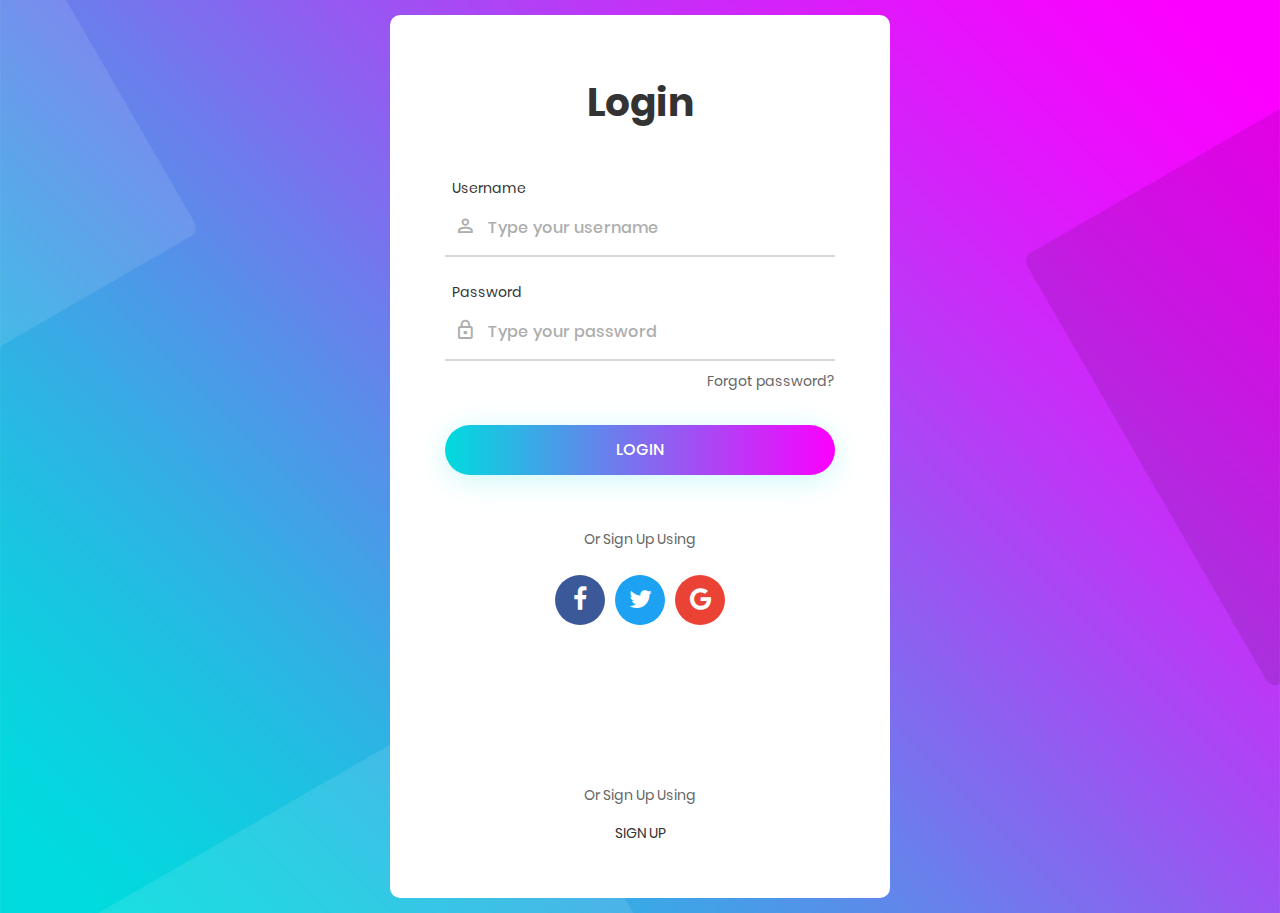
==== index.html @ ef5da81d "Added login Page" ====
<!DOCTYPE html>
<html lang="en">
<head>
	<title>Login V4</title>
	<meta charset="UTF-8">
	<meta name="viewport" content="width=device-width, initial-scale=1">
<!--===============================================================================================-->	
	<link rel="icon" type="image/png" href="images/icons/favicon.ico"/>
<!--===============================================================================================-->
	<link rel="stylesheet" type="text/css" href="vendor/bootstrap/css/bootstrap.min.css">
<!--===============================================================================================-->
	<link rel="stylesheet" type="text/css" href="fonts/font-awesome-4.7.0/css/font-awesome.min.css">
<!--===============================================================================================-->
	<link rel="stylesheet" type="text/css" href="fonts/iconic/css/material-design-iconic-font.min.css">
<!--===============================================================================================-->
	<link rel="stylesheet" type="text/css" href="vendor/animate/animate.css">
<!--===============================================================================================-->	
	<link rel="stylesheet" type="text/css" href="vendor/css-hamburgers/hamburgers.min.css">
<!--===============================================================================================-->
	<link rel="stylesheet" type="text/css" href="vendor/animsition/css/animsition.min.css">
<!--===============================================================================================-->
	<link rel="stylesheet" type="text/css" href="vendor/select2/select2.min.css">
<!--===============================================================================================-->	
	<link rel="stylesheet" type="text/css" href="vendor/daterangepicker/daterangepicker.css">
<!--===============================================================================================-->
	<link rel="stylesheet" type="text/css" href="css/util.css">
	<link rel="stylesheet" type="text/css" href="css/main.css">
<!--===============================================================================================-->
</head>
<body>
	
	<div class="limiter">
		<div class="container-login100" style="background-image: url('images/bg-01.jpg');">
			<div class="wrap-login100 p-l-55 p-r-55 p-t-65 p-b-54">
				<form class="login100-form validate-form">
					<span class="login100-form-title p-b-49">
						Login
					</span>

					<div class="wrap-input100 validate-input m-b-23" data-validate = "Username is reauired">
						<span class="label-input100">Username</span>
						<input class="input100" type="text" name="username" placeholder="Type your username">
						<span class="focus-input100" data-symbol="&#xf206;"></span>
					</div>

					<div class="wrap-input100 validate-input" data-validate="Password is required">
						<span class="label-input100">Password</span>
						<input class="input100" type="password" name="pass" placeholder="Type your password">
						<span class="focus-input100" data-symbol="&#xf190;"></span>
					</div>
					
					<div class="text-right p-t-8 p-b-31">
						<a href="#">
							Forgot password?
						</a>
					</div>
					
					<div class="container-login100-form-btn">
						<div class="wrap-login100-form-btn">
							<div class="login100-form-bgbtn"></div>
							<button class="login100-form-btn">
								Login
							</button>
						</div>
					</div>

					<div class="txt1 text-center p-t-54 p-b-20">
						<span>
							Or Sign Up Using
						</span>
					</div>

					<div class="flex-c-m">
						<a href="#" class="login100-social-item bg1">
							<i class="fa fa-facebook"></i>
						</a>

						<a href="#" class="login100-social-item bg2">
							<i class="fa fa-twitter"></i>
						</a>

						<a href="#" class="login100-social-item bg3">
							<i class="fa fa-google"></i>
						</a>
					</div>

					<div class="flex-col-c p-t-155">
						<span class="txt1 p-b-17">
							Or Sign Up Using
						</span>

						<a href="#" class="txt2">
							Sign Up
						</a>
					</div>
				</form>
			</div>
		</div>
	</div>
	

	<div id="dropDownSelect1"></div>
	
<!--===============================================================================================-->
	<script src="vendor/jquery/jquery-3.2.1.min.js"></script>
<!--===============================================================================================-->
	<script src="vendor/animsition/js/animsition.min.js"></script>
<!--===============================================================================================-->
	<script src="vendor/bootstrap/js/popper.js"></script>
	<script src="vendor/bootstrap/js/bootstrap.min.js"></script>
<!--===============================================================================================-->
	<script src="vendor/select2/select2.min.js"></script>
<!--===============================================================================================-->
	<script src="vendor/daterangepicker/moment.min.js"></script>
	<script src="vendor/daterangepicker/daterangepicker.js"></script>
<!--===============================================================================================-->
	<script src="vendor/countdowntime/countdowntime.js"></script>
<!--===============================================================================================-->
	<script src="js/main.js"></script>

</body>
</html>
---- fonts/iconic/css/material-design-iconic-font.min.css ----
@font-face{font-family:Material-Design-Iconic-Font;src:url(../fonts/Material-Design-Iconic-Font.woff2?v=2.2.0) format('woff2'),url(../fonts/Material-Design-Iconic-Font.woff?v=2.2.0) format('woff'),url(../fonts/Material-Design-Iconic-Font.ttf?v=2.2.0) format('truetype')}.zmdi{display:inline-block;font:normal normal normal 14px/1 'Material-Design-Iconic-Font';font-size:inherit;text-rendering:auto;-webkit-font-smoothing:antialiased;-moz-osx-font-smoothing:grayscale}.zmdi-hc-lg{font-size:1.33333333em;line-height:.75em;vertical-align:-15%}.zmdi-hc-2x{font-size:2em}.zmdi-hc-3x{font-size:3em}.zmdi-hc-4x{font-size:4em}.zmdi-hc-5x{font-size:5em}.zmdi-hc-fw{width:1.28571429em;text-align:center}.zmdi-hc-ul{padding-left:0;margin-left:2.14285714em;list-style-type:none}.zmdi-hc-ul>li{position:relative}.zmdi-hc-li{position:absolute;left:-2.14285714em;width:2.14285714em;top:.14285714em;text-align:center}.zmdi-hc-li.zmdi-hc-lg{left:-1.85714286em}.zmdi-hc-border{padding:.1em .25em;border:solid .1em #9e9e9e;border-radius:2px}.zmdi-hc-border-circle{padding:.1em .25em;border:solid .1em #9e9e9e;border-radius:50%}.zmdi.pull-left{float:left;margin-right:.15em}.zmdi.pull-right{float:right;margin-left:.15em}.zmdi-hc-spin{-webkit-animation:zmdi-spin 1.5s infinite linear;animation:zmdi-spin 1.5s infinite linear}.zmdi-hc-spin-reverse{-webkit-animation:zmdi-spin-reverse 1.5s infinite linear;animation:zmdi-spin-reverse 1.5s infinite linear}@-webkit-keyframes zmdi-spin{0%{-webkit-transform:rotate(0deg);transform:rotate(0deg)}100%{-webkit-transform:rotate(359deg);transform:rotate(359deg)}}@keyframes zmdi-spin{0%{-webkit-transform:rotate(0deg);transform:rotate(0deg)}100%{-webkit-transform:rotate(359deg);transform:rotate(359deg)}}@-webkit-keyframes zmdi-spin-reverse{0%{-webkit-transform:rotate(0deg);transform:rotate(0deg)}100%{-webkit-transform:rotate(-359deg);transform:rotate(-359deg)}}@keyframes zmdi-spin-reverse{0%{-webkit-transform:rotate(0deg);transform:rotate(0deg)}100%{-webkit-transform:rotate(-359deg);transform:rotate(-359deg)}}.zmdi-hc-rotate-90{-webkit-transform:rotate(90deg);-ms-transform:rotate(90deg);transform:rotate(90deg)}.zmdi-hc-rotate-180{-webkit-transform:rotate(180deg);-ms-transform:rotate(180deg);transform:rotate(180deg)}.zmdi-hc-rotate-270{-webkit-transform:rotate(270deg);-ms-transform:rotate(270deg);transform:rotate(270deg)}.zmdi-hc-flip-horizontal{-webkit-transform:scale(-1,1);-ms-transform:scale(-1,1);transform:scale(-1,1)}.zmdi-hc-flip-vertical{-webkit-transform:scale(1,-1);-ms-transform:scale(1,-1);transform:scale(1,-1)}.zmdi-hc-stack{position:relative;display:inline-block;width:2em;height:2em;line-height:2em;vertical-align:middle}.zmdi-hc-stack-1x,.zmdi-hc-stack-2x{position:absolute;left:0;width:100%;text-align:center}.zmdi-hc-stack-1x{line-height:inherit}.zmdi-hc-stack-2x{font-size:2em}.zmdi-hc-inverse{color:#fff}.zmdi-3d-rotation:before{content:'\f101'}.zmdi-airplane-off:before{content:'\f102'}.zmdi-airplane:before{content:'\f103'}.zmdi-album:before{content:'\f104'}.zmdi-archive:before{content:'\f105'}.zmdi-assignment-account:before{content:'\f106'}.zmdi-assignment-alert:before{content:'\f107'}.zmdi-assignment-check:before{content:'\f108'}.zmdi-assignment-o:before{content:'\f109'}.zmdi-assignment-return:before{content:'\f10a'}.zmdi-assignment-returned:before{content:'\f10b'}.zmdi-assignment:before{content:'\f10c'}.zmdi-attachment-alt:before{content:'\f10d'}.zmdi-attachment:before{content:'\f10e'}.zmdi-audio:before{content:'\f10f'}.zmdi-badge-check:before{content:'\f110'}.zmdi-balance-wallet:before{content:'\f111'}.zmdi-balance:before{content:'\f112'}.zmdi-battery-alert:before{content:'\f113'}.zmdi-battery-flash:before{content:'\f114'}.zmdi-battery-unknown:before{content:'\f115'}.zmdi-battery:before{content:'\f116'}.zmdi-bike:before{content:'\f117'}.zmdi-block-alt:before{content:'\f118'}.zmdi-block:before{content:'\f119'}.zmdi-boat:before{content:'\f11a'}.zmdi-book-image:before{content:'\f11b'}.zmdi-book:before{content:'\f11c'}.zmdi-bookmark-outline:before{content:'\f11d'}.zmdi-bookmark:before{content:'\f11e'}.zmdi-brush:before{content:'\f11f'}.zmdi-bug:before{content:'\f120'}.zmdi-bus:before{content:'\f121'}.zmdi-cake:before{content:'\f122'}.zmdi-car-taxi:before{content:'\f123'}.zmdi-car-wash:before{content:'\f124'}.zmdi-car:before{content:'\f125'}.zmdi-card-giftcard:before{content:'\f126'}.zmdi-card-membership:before{content:'\f127'}.zmdi-card-travel:before{content:'\f128'}.zmdi-card:before{content:'\f129'}.zmdi-case-check:before{content:'\f12a'}.zmdi-case-download:before{content:'\f12b'}.zmdi-case-play:before{content:'\f12c'}.zmdi-case:before{content:'\f12d'}.zmdi-cast-connected:before{content:'\f12e'}.zmdi-cast:before{content:'\f12f'}.zmdi-chart-donut:before{content:'\f130'}.zmdi-chart:before{content:'\f131'}.zmdi-city-alt:before{content:'\f132'}.zmdi-city:before{content:'\f133'}.zmdi-close-circle-o:before{content:'\f134'}.zmdi-close-circle:before{content:'\f135'}.zmdi-close:before{content:'\f136'}.zmdi-cocktail:before{content:'\f137'}.zmdi-code-setting:before{content:'\f138'}.zmdi-code-smartphone:before{content:'\f139'}.zmdi-code:before{content:'\f13a'}.zmdi-coffee:before{content:'\f13b'}.zmdi-collection-bookmark:before{content:'\f13c'}.zmdi-collection-case-play:before{content:'\f13d'}.zmdi-collection-folder-image:before{content:'\f13e'}.zmdi-collection-image-o:before{content:'\f13f'}.zmdi-collection-image:before{content:'\f140'}.zmdi-collection-item-1:before{content:'\f141'}.zmdi-collection-item-2:before{content:'\f142'}.zmdi-collection-item-3:before{content:'\f143'}.zmdi-collection-item-4:before{content:'\f144'}.zmdi-collection-item-5:before{content:'\f145'}.zmdi-collection-item-6:before{content:'\f146'}.zmdi-collection-item-7:before{content:'\f147'}.zmdi-collection-item-8:before{content:'\f148'}.zmdi-collection-item-9-plus:before{content:'\f149'}.zmdi-collection-item-9:before{content:'\f14a'}.zmdi-collection-item:before{content:'\f14b'}.zmdi-collection-music:before{content:'\f14c'}.zmdi-collection-pdf:before{content:'\f14d'}.zmdi-collection-plus:before{content:'\f14e'}.zmdi-collection-speaker:before{content:'\f14f'}.zmdi-collection-text:before{content:'\f150'}.zmdi-collection-video:before{content:'\f151'}.zmdi-compass:before{content:'\f152'}.zmdi-cutlery:before{content:'\f153'}.zmdi-delete:before{content:'\f154'}.zmdi-dialpad:before{content:'\f155'}.zmdi-dns:before{content:'\f156'}.zmdi-drink:before{content:'\f157'}.zmdi-edit:before{content:'\f158'}.zmdi-email-open:before{content:'\f159'}.zmdi-email:before{content:'\f15a'}.zmdi-eye-off:before{content:'\f15b'}.zmdi-eye:before{content:'\f15c'}.zmdi-eyedropper:before{content:'\f15d'}.zmdi-favorite-outline:before{content:'\f15e'}.zmdi-favorite:before{content:'\f15f'}.zmdi-filter-list:before{content:'\f160'}.zmdi-fire:before{content:'\f161'}.zmdi-flag:before{content:'\f162'}.zmdi-flare:before{content:'\f163'}.zmdi-flash-auto:before{content:'\f164'}.zmdi-flash-off:before{content:'\f165'}.zmdi-flash:before{content:'\f166'}.zmdi-flip:before{content:'\f167'}.zmdi-flower-alt:before{content:'\f168'}.zmdi-flower:before{content:'\f169'}.zmdi-font:before{content:'\f16a'}.zmdi-fullscreen-alt:before{content:'\f16b'}.zmdi-fullscreen-exit:before{content:'\f16c'}.zmdi-fullscreen:before{content:'\f16d'}.zmdi-functions:before{content:'\f16e'}.zmdi-gas-station:before{content:'\f16f'}.zmdi-gesture:before{content:'\f170'}.zmdi-globe-alt:before{content:'\f171'}.zmdi-globe-lock:before{content:'\f172'}.zmdi-globe:before{content:'\f173'}.zmdi-graduation-cap:before{content:'\f174'}.zmdi-home:before{content:'\f175'}.zmdi-hospital-alt:before{content:'\f176'}.zmdi-hospital:before{content:'\f177'}.zmdi-hotel:before{content:'\f178'}.zmdi-hourglass-alt:before{content:'\f179'}.zmdi-hourglass-outline:before{content:'\f17a'}.zmdi-hourglass:before{content:'\f17b'}.zmdi-http:before{content:'\f17c'}.zmdi-image-alt:before{content:'\f17d'}.zmdi-image-o:before{content:'\f17e'}.zmdi-image:before{content:'\f17f'}.zmdi-inbox:before{content:'\f180'}.zmdi-invert-colors-off:before{content:'\f181'}.zmdi-invert-colors:before{content:'\f182'}.zmdi-key:before{content:'\f183'}.zmdi-label-alt-outline:before{content:'\f184'}.zmdi-label-alt:before{content:'\f185'}.zmdi-label-heart:before{content:'\f186'}.zmdi-label:before{content:'\f187'}.zmdi-labels:before{content:'\f188'}.zmdi-lamp:before{content:'\f189'}.zmdi-landscape:before{content:'\f18a'}.zmdi-layers-off:before{content:'\f18b'}.zmdi-layers:before{content:'\f18c'}.zmdi-library:before{content:'\f18d'}.zmdi-link:before{content:'\f18e'}.zmdi-lock-open:before{content:'\f18f'}.zmdi-lock-outline:before{content:'\f190'}.zmdi-lock:before{content:'\f191'}.zmdi-mail-reply-all:before{content:'\f192'}.zmdi-mail-reply:before{content:'\f193'}.zmdi-mail-send:before{content:'\f194'}.zmdi-mall:before{content:'\f195'}.zmdi-map:before{content:'\f196'}.zmdi-menu:before{content:'\f197'}.zmdi-money-box:before{content:'\f198'}.zmdi-money-off:before{content:'\f199'}.zmdi-money:before{content:'\f19a'}.zmdi-more-vert:before{content:'\f19b'}.zmdi-more:before{content:'\f19c'}.zmdi-movie-alt:before{content:'\f19d'}.zmdi-movie:before{content:'\f19e'}.zmdi-nature-people:before{content:'\f19f'}.zmdi-nature:before{content:'\f1a0'}.zmdi-navigation:before{content:'\f1a1'}.zmdi-open-in-browser:before{content:'\f1a2'}.zmdi-open-in-new:before{content:'\f1a3'}.zmdi-palette:before{content:'\f1a4'}.zmdi-parking:before{content:'\f1a5'}.zmdi-pin-account:before{content:'\f1a6'}.zmdi-pin-assistant:before{content:'\f1a7'}.zmdi-pin-drop:before{content:'\f1a8'}.zmdi-pin-help:before{content:'\f1a9'}.zmdi-pin-off:before{content:'\f1aa'}.zmdi-pin:before{content:'\f1ab'}.zmdi-pizza:before{content:'\f1ac'}.zmdi-plaster:before{content:'\f1ad'}.zmdi-power-setting:before{content:'\f1ae'}.zmdi-power:before{content:'\f1af'}.zmdi-print:before{content:'\f1b0'}.zmdi-puzzle-piece:before{content:'\f1b1'}.zmdi-quote:before{content:'\f1b2'}.zmdi-railway:before{content:'\f1b3'}.zmdi-receipt:before{content:'\f1b4'}.zmdi-refresh-alt:before{content:'\f1b5'}.zmdi-refresh-sync-alert:before{content:'\f1b6'}.zmdi-refresh-sync-off:before{content:'\f1b7'}.zmdi-refresh-sync:before{content:'\f1b8'}.zmdi-refresh:before{content:'\f1b9'}.zmdi-roller:before{content:'\f1ba'}.zmdi-ruler:before{content:'\f1bb'}.zmdi-scissors:before{content:'\f1bc'}.zmdi-screen-rotation-lock:before{content:'\f1bd'}.zmdi-screen-rotation:before{content:'\f1be'}.zmdi-search-for:before{content:'\f1bf'}.zmdi-search-in-file:before{content:'\f1c0'}.zmdi-search-in-page:before{content:'\f1c1'}.zmdi-search-replace:before{content:'\f1c2'}.zmdi-search:before{content:'\f1c3'}.zmdi-seat:before{content:'\f1c4'}.zmdi-settings-square:before{content:'\f1c5'}.zmdi-settings:before{content:'\f1c6'}.zmdi-shield-check:before{content:'\f1c7'}.zmdi-shield-security:before{content:'\f1c8'}.zmdi-shopping-basket:before{content:'\f1c9'}.zmdi-shopping-cart-plus:before{content:'\f1ca'}.zmdi-shopping-cart:before{content:'\f1cb'}.zmdi-sign-in:before{content:'\f1cc'}.zmdi-sort-amount-asc:before{content:'\f1cd'}.zmdi-sort-amount-desc:before{content:'\f1ce'}.zmdi-sort-asc:before{content:'\f1cf'}.zmdi-sort-desc:before{content:'\f1d0'}.zmdi-spellcheck:before{content:'\f1d1'}.zmdi-storage:before{content:'\f1d2'}.zmdi-store-24:before{content:'\f1d3'}.zmdi-store:before{content:'\f1d4'}.zmdi-subway:before{content:'\f1d5'}.zmdi-sun:before{content:'\f1d6'}.zmdi-tab-unselected:before{content:'\f1d7'}.zmdi-tab:before{content:'\f1d8'}.zmdi-tag-close:before{content:'\f1d9'}.zmdi-tag-more:before{content:'\f1da'}.zmdi-tag:before{content:'\f1db'}.zmdi-thumb-down:before{content:'\f1dc'}.zmdi-thumb-up-down:before{content:'\f1dd'}.zmdi-thumb-up:before{content:'\f1de'}.zmdi-ticket-star:before{content:'\f1df'}.zmdi-toll:before{content:'\f1e0'}.zmdi-toys:before{content:'\f1e1'}.zmdi-traffic:before{content:'\f1e2'}.zmdi-translate:before{content:'\f1e3'}.zmdi-triangle-down:before{content:'\f1e4'}.zmdi-triangle-up:before{content:'\f1e5'}.zmdi-truck:before{content:'\f1e6'}.zmdi-turning-sign:before{content:'\f1e7'}.zmdi-wallpaper:before{content:'\f1e8'}.zmdi-washing-machine:before{content:'\f1e9'}.zmdi-window-maximize:before{content:'\f1ea'}.zmdi-window-minimize:before{content:'\f1eb'}.zmdi-window-restore:before{content:'\f1ec'}.zmdi-wrench:before{content:'\f1ed'}.zmdi-zoom-in:before{content:'\f1ee'}.zmdi-zoom-out:before{content:'\f1ef'}.zmdi-alert-circle-o:before{content:'\f1f0'}.zmdi-alert-circle:before{content:'\f1f1'}.zmdi-alert-octagon:before{content:'\f1f2'}.zmdi-alert-polygon:before{content:'\f1f3'}.zmdi-alert-triangle:before{content:'\f1f4'}.zmdi-help-outline:before{content:'\f1f5'}.zmdi-help:before{content:'\f1f6'}.zmdi-info-outline:before{content:'\f1f7'}.zmdi-info:before{content:'\f1f8'}.zmdi-notifications-active:before{content:'\f1f9'}.zmdi-notifications-add:before{content:'\f1fa'}.zmdi-notifications-none:before{content:'\f1fb'}.zmdi-notifications-off:before{content:'\f1fc'}.zmdi-notifications-paused:before{content:'\f1fd'}.zmdi-notifications:before{content:'\f1fe'}.zmdi-account-add:before{content:'\f1ff'}.zmdi-account-box-mail:before{content:'\f200'}.zmdi-account-box-o:before{content:'\f201'}.zmdi-account-box-phone:before{content:'\f202'}.zmdi-account-box:before{content:'\f203'}.zmdi-account-calendar:before{content:'\f204'}.zmdi-account-circle:before{content:'\f205'}.zmdi-account-o:before{content:'\f206'}.zmdi-account:before{content:'\f207'}.zmdi-accounts-add:before{content:'\f208'}.zmdi-accounts-alt:before{content:'\f209'}.zmdi-accounts-list-alt:before{content:'\f20a'}.zmdi-accounts-list:before{content:'\f20b'}.zmdi-accounts-outline:before{content:'\f20c'}.zmdi-accounts:before{content:'\f20d'}.zmdi-face:before{content:'\f20e'}.zmdi-female:before{content:'\f20f'}.zmdi-male-alt:before{content:'\f210'}.zmdi-male-female:before{content:'\f211'}.zmdi-male:before{content:'\f212'}.zmdi-mood-bad:before{content:'\f213'}.zmdi-mood:before{content:'\f214'}.zmdi-run:before{content:'\f215'}.zmdi-walk:before{content:'\f216'}.zmdi-cloud-box:before{content:'\f217'}.zmdi-cloud-circle:before{content:'\f218'}.zmdi-cloud-done:before{content:'\f219'}.zmdi-cloud-download:before{content:'\f21a'}.zmdi-cloud-off:before{content:'\f21b'}.zmdi-cloud-outline-alt:before{content:'\f21c'}.zmdi-cloud-outline:before{content:'\f21d'}.zmdi-cloud-upload:before{content:'\f21e'}.zmdi-cloud:before{content:'\f21f'}.zmdi-download:before{content:'\f220'}.zmdi-file-plus:before{content:'\f221'}.zmdi-file-text:before{content:'\f222'}.zmdi-file:before{content:'\f223'}.zmdi-folder-outline:before{content:'\f224'}.zmdi-folder-person:before{content:'\f225'}.zmdi-folder-star-alt:before{content:'\f226'}.zmdi-folder-star:before{content:'\f227'}.zmdi-folder:before{content:'\f228'}.zmdi-gif:before{content:'\f229'}.zmdi-upload:before{content:'\f22a'}.zmdi-border-all:before{content:'\f22b'}.zmdi-border-bottom:before{content:'\f22c'}.zmdi-border-clear:before{content:'\f22d'}.zmdi-border-color:before{content:'\f22e'}.zmdi-border-horizontal:before{content:'\f22f'}.zmdi-border-inner:before{content:'\f230'}.zmdi-border-left:before{content:'\f231'}.zmdi-border-outer:before{content:'\f232'}.zmdi-border-right:before{content:'\f233'}.zmdi-border-style:before{content:'\f234'}.zmdi-border-top:before{content:'\f235'}.zmdi-border-vertical:before{content:'\f236'}.zmdi-copy:before{content:'\f237'}.zmdi-crop:before{content:'\f238'}.zmdi-format-align-center:before{content:'\f239'}.zmdi-format-align-justify:before{content:'\f23a'}.zmdi-format-align-left:before{content:'\f23b'}.zmdi-format-align-right:before{content:'\f23c'}.zmdi-format-bold:before{content:'\f23d'}.zmdi-format-clear-all:before{content:'\f23e'}.zmdi-format-clear:before{content:'\f23f'}.zmdi-format-color-fill:before{content:'\f240'}.zmdi-format-color-reset:before{content:'\f241'}.zmdi-format-color-text:before{content:'\f242'}.zmdi-format-indent-decrease:before{content:'\f243'}.zmdi-format-indent-increase:before{content:'\f244'}.zmdi-format-italic:before{content:'\f245'}.zmdi-format-line-spacing:before{content:'\f246'}.zmdi-format-list-bulleted:before{content:'\f247'}.zmdi-format-list-numbered:before{content:'\f248'}.zmdi-format-ltr:before{content:'\f249'}.zmdi-format-rtl:before{content:'\f24a'}.zmdi-format-size:before{content:'\f24b'}.zmdi-format-strikethrough-s:before{content:'\f24c'}.zmdi-format-strikethrough:before{content:'\f24d'}.zmdi-format-subject:before{content:'\f24e'}.zmdi-format-underlined:before{content:'\f24f'}.zmdi-format-valign-bottom:before{content:'\f250'}.zmdi-format-valign-center:before{content:'\f251'}.zmdi-format-valign-top:before{content:'\f252'}.zmdi-redo:before{content:'\f253'}.zmdi-select-all:before{content:'\f254'}.zmdi-space-bar:before{content:'\f255'}.zmdi-text-format:before{content:'\f256'}.zmdi-transform:before{content:'\f257'}.zmdi-undo:before{content:'\f258'}.zmdi-wrap-text:before{content:'\f259'}.zmdi-comment-alert:before{content:'\f25a'}.zmdi-comment-alt-text:before{content:'\f25b'}.zmdi-comment-alt:before{content:'\f25c'}.zmdi-comment-edit:before{content:'\f25d'}.zmdi-comment-image:before{content:'\f25e'}.zmdi-comment-list:before{content:'\f25f'}.zmdi-comment-more:before{content:'\f260'}.zmdi-comment-outline:before{content:'\f261'}.zmdi-comment-text-alt:before{content:'\f262'}.zmdi-comment-text:before{content:'\f263'}.zmdi-comment-video:before{content:'\f264'}.zmdi-comment:before{content:'\f265'}.zmdi-comments:before{content:'\f266'}.zmdi-check-all:before{content:'\f267'}.zmdi-check-circle-u:before{content:'\f268'}.zmdi-check-circle:before{content:'\f269'}.zmdi-check-square:before{content:'\f26a'}.zmdi-check:before{content:'\f26b'}.zmdi-circle-o:before{content:'\f26c'}.zmdi-circle:before{content:'\f26d'}.zmdi-dot-circle-alt:before{content:'\f26e'}.zmdi-dot-circle:before{content:'\f26f'}.zmdi-minus-circle-outline:before{content:'\f270'}.zmdi-minus-circle:before{content:'\f271'}.zmdi-minus-square:before{content:'\f272'}.zmdi-minus:before{content:'\f273'}.zmdi-plus-circle-o-duplicate:before{content:'\f274'}.zmdi-plus-circle-o:before{content:'\f275'}.zmdi-plus-circle:before{content:'\f276'}.zmdi-plus-square:before{content:'\f277'}.zmdi-plus:before{content:'\f278'}.zmdi-square-o:before{content:'\f279'}.zmdi-star-circle:before{content:'\f27a'}.zmdi-star-half:before{content:'\f27b'}.zmdi-star-outline:before{content:'\f27c'}.zmdi-star:before{content:'\f27d'}.zmdi-bluetooth-connected:before{content:'\f27e'}.zmdi-bluetooth-off:before{content:'\f27f'}.zmdi-bluetooth-search:before{content:'\f280'}.zmdi-bluetooth-setting:before{content:'\f281'}.zmdi-bluetooth:before{content:'\f282'}.zmdi-camera-add:before{content:'\f283'}.zmdi-camera-alt:before{content:'\f284'}.zmdi-camera-bw:before{content:'\f285'}.zmdi-camera-front:before{content:'\f286'}.zmdi-camera-mic:before{content:'\f287'}.zmdi-camera-party-mode:before{content:'\f288'}.zmdi-camera-rear:before{content:'\f289'}.zmdi-camera-roll:before{content:'\f28a'}.zmdi-camera-switch:before{content:'\f28b'}.zmdi-camera:before{content:'\f28c'}.zmdi-card-alert:before{content:'\f28d'}.zmdi-card-off:before{content:'\f28e'}.zmdi-card-sd:before{content:'\f28f'}.zmdi-card-sim:before{content:'\f290'}.zmdi-desktop-mac:before{content:'\f291'}.zmdi-desktop-windows:before{content:'\f292'}.zmdi-device-hub:before{content:'\f293'}.zmdi-devices-off:before{content:'\f294'}.zmdi-devices:before{content:'\f295'}.zmdi-dock:before{content:'\f296'}.zmdi-floppy:before{content:'\f297'}.zmdi-gamepad:before{content:'\f298'}.zmdi-gps-dot:before{content:'\f299'}.zmdi-gps-off:before{content:'\f29a'}.zmdi-gps:before{content:'\f29b'}.zmdi-headset-mic:before{content:'\f29c'}.zmdi-headset:before{content:'\f29d'}.zmdi-input-antenna:before{content:'\f29e'}.zmdi-input-composite:before{content:'\f29f'}.zmdi-input-hdmi:before{content:'\f2a0'}.zmdi-input-power:before{content:'\f2a1'}.zmdi-input-svideo:before{content:'\f2a2'}.zmdi-keyboard-hide:before{content:'\f2a3'}.zmdi-keyboard:before{content:'\f2a4'}.zmdi-laptop-chromebook:before{content:'\f2a5'}.zmdi-laptop-mac:before{content:'\f2a6'}.zmdi-laptop:before{content:'\f2a7'}.zmdi-mic-off:before{content:'\f2a8'}.zmdi-mic-outline:before{content:'\f2a9'}.zmdi-mic-setting:before{content:'\f2aa'}.zmdi-mic:before{content:'\f2ab'}.zmdi-mouse:before{content:'\f2ac'}.zmdi-network-alert:before{content:'\f2ad'}.zmdi-network-locked:before{content:'\f2ae'}.zmdi-network-off:before{content:'\f2af'}.zmdi-network-outline:before{content:'\f2b0'}.zmdi-network-setting:before{content:'\f2b1'}.zmdi-network:before{content:'\f2b2'}.zmdi-phone-bluetooth:before{content:'\f2b3'}.zmdi-phone-end:before{content:'\f2b4'}.zmdi-phone-forwarded:before{content:'\f2b5'}.zmdi-phone-in-talk:before{content:'\f2b6'}.zmdi-phone-locked:before{content:'\f2b7'}.zmdi-phone-missed:before{content:'\f2b8'}.zmdi-phone-msg:before{content:'\f2b9'}.zmdi-phone-paused:before{content:'\f2ba'}.zmdi-phone-ring:before{content:'\f2bb'}.zmdi-phone-setting:before{content:'\f2bc'}.zmdi-phone-sip:before{content:'\f2bd'}.zmdi-phone:before{content:'\f2be'}.zmdi-portable-wifi-changes:before{content:'\f2bf'}.zmdi-portable-wifi-off:before{content:'\f2c0'}.zmdi-portable-wifi:before{content:'\f2c1'}.zmdi-radio:before{content:'\f2c2'}.zmdi-reader:before{content:'\f2c3'}.zmdi-remote-control-alt:before{content:'\f2c4'}.zmdi-remote-control:before{content:'\f2c5'}.zmdi-router:before{content:'\f2c6'}.zmdi-scanner:before{content:'\f2c7'}.zmdi-smartphone-android:before{content:'\f2c8'}.zmdi-smartphone-download:before{content:'\f2c9'}.zmdi-smartphone-erase:before{content:'\f2ca'}.zmdi-smartphone-info:before{content:'\f2cb'}.zmdi-smartphone-iphone:before{content:'\f2cc'}.zmdi-smartphone-landscape-lock:before{content:'\f2cd'}.zmdi-smartphone-landscape:before{content:'\f2ce'}.zmdi-smartphone-lock:before{content:'\f2cf'}.zmdi-smartphone-portrait-lock:before{content:'\f2d0'}.zmdi-smartphone-ring:before{content:'\f2d1'}.zmdi-smartphone-setting:before{content:'\f2d2'}.zmdi-smartphone-setup:before{content:'\f2d3'}.zmdi-smartphone:before{content:'\f2d4'}.zmdi-speaker:before{content:'\f2d5'}.zmdi-tablet-android:before{content:'\f2d6'}.zmdi-tablet-mac:before{content:'\f2d7'}.zmdi-tablet:before{content:'\f2d8'}.zmdi-tv-alt-play:before{content:'\f2d9'}.zmdi-tv-list:before{content:'\f2da'}.zmdi-tv-play:before{content:'\f2db'}.zmdi-tv:before{content:'\f2dc'}.zmdi-usb:before{content:'\f2dd'}.zmdi-videocam-off:before{content:'\f2de'}.zmdi-videocam-switch:before{content:'\f2df'}.zmdi-videocam:before{content:'\f2e0'}.zmdi-watch:before{content:'\f2e1'}.zmdi-wifi-alt-2:before{content:'\f2e2'}.zmdi-wifi-alt:before{content:'\f2e3'}.zmdi-wifi-info:before{content:'\f2e4'}.zmdi-wifi-lock:before{content:'\f2e5'}.zmdi-wifi-off:before{content:'\f2e6'}.zmdi-wifi-outline:before{content:'\f2e7'}.zmdi-wifi:before{content:'\f2e8'}.zmdi-arrow-left-bottom:before{content:'\f2e9'}.zmdi-arrow-left:before{content:'\f2ea'}.zmdi-arrow-merge:before{content:'\f2eb'}.zmdi-arrow-missed:before{content:'\f2ec'}.zmdi-arrow-right-top:before{content:'\f2ed'}.zmdi-arrow-right:before{content:'\f2ee'}.zmdi-arrow-split:before{content:'\f2ef'}.zmdi-arrows:before{content:'\f2f0'}.zmdi-caret-down-circle:before{content:'\f2f1'}.zmdi-caret-down:before{content:'\f2f2'}.zmdi-caret-left-circle:before{content:'\f2f3'}.zmdi-caret-left:before{content:'\f2f4'}.zmdi-caret-right-circle:before{content:'\f2f5'}.zmdi-caret-right:before{content:'\f2f6'}.zmdi-caret-up-circle:before{content:'\f2f7'}.zmdi-caret-up:before{content:'\f2f8'}.zmdi-chevron-down:before{content:'\f2f9'}.zmdi-chevron-left:before{content:'\f2fa'}.zmdi-chevron-right:before{content:'\f2fb'}.zmdi-chevron-up:before{content:'\f2fc'}.zmdi-forward:before{content:'\f2fd'}.zmdi-long-arrow-down:before{content:'\f2fe'}.zmdi-long-arrow-left:before{content:'\f2ff'}.zmdi-long-arrow-return:before{content:'\f300'}.zmdi-long-arrow-right:before{content:'\f301'}.zmdi-long-arrow-tab:before{content:'\f302'}.zmdi-long-arrow-up:before{content:'\f303'}.zmdi-rotate-ccw:before{content:'\f304'}.zmdi-rotate-cw:before{content:'\f305'}.zmdi-rotate-left:before{content:'\f306'}.zmdi-rotate-right:before{content:'\f307'}.zmdi-square-down:before{content:'\f308'}.zmdi-square-right:before{content:'\f309'}.zmdi-swap-alt:before{content:'\f30a'}.zmdi-swap-vertical-circle:before{content:'\f30b'}.zmdi-swap-vertical:before{content:'\f30c'}.zmdi-swap:before{content:'\f30d'}.zmdi-trending-down:before{content:'\f30e'}.zmdi-trending-flat:before{content:'\f30f'}.zmdi-trending-up:before{content:'\f310'}.zmdi-unfold-less:before{content:'\f311'}.zmdi-unfold-more:before{content:'\f312'}.zmdi-apps:before{content:'\f313'}.zmdi-grid-off:before{content:'\f314'}.zmdi-grid:before{content:'\f315'}.zmdi-view-agenda:before{content:'\f316'}.zmdi-view-array:before{content:'\f317'}.zmdi-view-carousel:before{content:'\f318'}.zmdi-view-column:before{content:'\f319'}.zmdi-view-comfy:before{content:'\f31a'}.zmdi-view-compact:before{content:'\f31b'}.zmdi-view-dashboard:before{content:'\f31c'}.zmdi-view-day:before{content:'\f31d'}.zmdi-view-headline:before{content:'\f31e'}.zmdi-view-list-alt:before{content:'\f31f'}.zmdi-view-list:before{content:'\f320'}.zmdi-view-module:before{content:'\f321'}.zmdi-view-quilt:before{content:'\f322'}.zmdi-view-stream:before{content:'\f323'}.zmdi-view-subtitles:before{content:'\f324'}.zmdi-view-toc:before{content:'\f325'}.zmdi-view-web:before{content:'\f326'}.zmdi-view-week:before{content:'\f327'}.zmdi-widgets:before{content:'\f328'}.zmdi-alarm-check:before{content:'\f329'}.zmdi-alarm-off:before{content:'\f32a'}.zmdi-alarm-plus:before{content:'\f32b'}.zmdi-alarm-snooze:before{content:'\f32c'}.zmdi-alarm:before{content:'\f32d'}.zmdi-calendar-alt:before{content:'\f32e'}.zmdi-calendar-check:before{content:'\f32f'}.zmdi-calendar-close:before{content:'\f330'}.zmdi-calendar-note:before{content:'\f331'}.zmdi-calendar:before{content:'\f332'}.zmdi-time-countdown:before{content:'\f333'}.zmdi-time-interval:before{content:'\f334'}.zmdi-time-restore-setting:before{content:'\f335'}.zmdi-time-restore:before{content:'\f336'}.zmdi-time:before{content:'\f337'}.zmdi-timer-off:before{content:'\f338'}.zmdi-timer:before{content:'\f339'}.zmdi-android-alt:before{content:'\f33a'}.zmdi-android:before{content:'\f33b'}.zmdi-apple:before{content:'\f33c'}.zmdi-behance:before{content:'\f33d'}.zmdi-codepen:before{content:'\f33e'}.zmdi-dribbble:before{content:'\f33f'}.zmdi-dropbox:before{content:'\f340'}.zmdi-evernote:before{content:'\f341'}.zmdi-facebook-box:before{content:'\f342'}.zmdi-facebook:before{content:'\f343'}.zmdi-github-box:before{content:'\f344'}.zmdi-github:before{content:'\f345'}.zmdi-google-drive:before{content:'\f346'}.zmdi-google-earth:before{content:'\f347'}.zmdi-google-glass:before{content:'\f348'}.zmdi-google-maps:before{content:'\f349'}.zmdi-google-pages:before{content:'\f34a'}.zmdi-google-play:before{content:'\f34b'}.zmdi-google-plus-box:before{content:'\f34c'}.zmdi-google-plus:before{content:'\f34d'}.zmdi-google:before{content:'\f34e'}.zmdi-instagram:before{content:'\f34f'}.zmdi-language-css3:before{content:'\f350'}.zmdi-language-html5:before{content:'\f351'}.zmdi-language-javascript:before{content:'\f352'}.zmdi-language-python-alt:before{content:'\f353'}.zmdi-language-python:before{content:'\f354'}.zmdi-lastfm:before{content:'\f355'}.zmdi-linkedin-box:before{content:'\f356'}.zmdi-paypal:before{content:'\f357'}.zmdi-pinterest-box:before{content:'\f358'}.zmdi-pocket:before{content:'\f359'}.zmdi-polymer:before{content:'\f35a'}.zmdi-share:before{content:'\f35b'}.zmdi-stackoverflow:before{content:'\f35c'}.zmdi-steam-square:before{content:'\f35d'}.zmdi-steam:before{content:'\f35e'}.zmdi-twitter-box:before{content:'\f35f'}.zmdi-twitter:before{content:'\f360'}.zmdi-vk:before{content:'\f361'}.zmdi-wikipedia:before{content:'\f362'}.zmdi-windows:before{content:'\f363'}.zmdi-aspect-ratio-alt:before{content:'\f364'}.zmdi-aspect-ratio:before{content:'\f365'}.zmdi-blur-circular:before{content:'\f366'}.zmdi-blur-linear:before{content:'\f367'}.zmdi-blur-off:before{content:'\f368'}.zmdi-blur:before{content:'\f369'}.zmdi-brightness-2:before{content:'\f36a'}.zmdi-brightness-3:before{content:'\f36b'}.zmdi-brightness-4:before{content:'\f36c'}.zmdi-brightness-5:before{content:'\f36d'}.zmdi-brightness-6:before{content:'\f36e'}.zmdi-brightness-7:before{content:'\f36f'}.zmdi-brightness-auto:before{content:'\f370'}.zmdi-brightness-setting:before{content:'\f371'}.zmdi-broken-image:before{content:'\f372'}.zmdi-center-focus-strong:before{content:'\f373'}.zmdi-center-focus-weak:before{content:'\f374'}.zmdi-compare:before{content:'\f375'}.zmdi-crop-16-9:before{content:'\f376'}.zmdi-crop-3-2:before{content:'\f377'}.zmdi-crop-5-4:before{content:'\f378'}.zmdi-crop-7-5:before{content:'\f379'}.zmdi-crop-din:before{content:'\f37a'}.zmdi-crop-free:before{content:'\f37b'}.zmdi-crop-landscape:before{content:'\f37c'}.zmdi-crop-portrait:before{content:'\f37d'}.zmdi-crop-square:before{content:'\f37e'}.zmdi-exposure-alt:before{content:'\f37f'}.zmdi-exposure:before{content:'\f380'}.zmdi-filter-b-and-w:before{content:'\f381'}.zmdi-filter-center-focus:before{content:'\f382'}.zmdi-filter-frames:before{content:'\f383'}.zmdi-filter-tilt-shift:before{content:'\f384'}.zmdi-gradient:before{content:'\f385'}.zmdi-grain:before{content:'\f386'}.zmdi-graphic-eq:before{content:'\f387'}.zmdi-hdr-off:before{content:'\f388'}.zmdi-hdr-strong:before{content:'\f389'}.zmdi-hdr-weak:before{content:'\f38a'}.zmdi-hdr:before{content:'\f38b'}.zmdi-iridescent:before{content:'\f38c'}.zmdi-leak-off:before{content:'\f38d'}.zmdi-leak:before{content:'\f38e'}.zmdi-looks:before{content:'\f38f'}.zmdi-loupe:before{content:'\f390'}.zmdi-panorama-horizontal:before{content:'\f391'}.zmdi-panorama-vertical:before{content:'\f392'}.zmdi-panorama-wide-angle:before{content:'\f393'}.zmdi-photo-size-select-large:before{content:'\f394'}.zmdi-photo-size-select-small:before{content:'\f395'}.zmdi-picture-in-picture:before{content:'\f396'}.zmdi-slideshow:before{content:'\f397'}.zmdi-texture:before{content:'\f398'}.zmdi-tonality:before{content:'\f399'}.zmdi-vignette:before{content:'\f39a'}.zmdi-wb-auto:before{content:'\f39b'}.zmdi-eject-alt:before{content:'\f39c'}.zmdi-eject:before{content:'\f39d'}.zmdi-equalizer:before{content:'\f39e'}.zmdi-fast-forward:before{content:'\f39f'}.zmdi-fast-rewind:before{content:'\f3a0'}.zmdi-forward-10:before{content:'\f3a1'}.zmdi-forward-30:before{content:'\f3a2'}.zmdi-forward-5:before{content:'\f3a3'}.zmdi-hearing:before{content:'\f3a4'}.zmdi-pause-circle-outline:before{content:'\f3a5'}.zmdi-pause-circle:before{content:'\f3a6'}.zmdi-pause:before{content:'\f3a7'}.zmdi-play-circle-outline:before{content:'\f3a8'}.zmdi-play-circle:before{content:'\f3a9'}.zmdi-play:before{content:'\f3aa'}.zmdi-playlist-audio:before{content:'\f3ab'}.zmdi-playlist-plus:before{content:'\f3ac'}.zmdi-repeat-one:before{content:'\f3ad'}.zmdi-repeat:before{content:'\f3ae'}.zmdi-replay-10:before{content:'\f3af'}.zmdi-replay-30:before{content:'\f3b0'}.zmdi-replay-5:before{content:'\f3b1'}.zmdi-replay:before{content:'\f3b2'}.zmdi-shuffle:before{content:'\f3b3'}.zmdi-skip-next:before{content:'\f3b4'}.zmdi-skip-previous:before{content:'\f3b5'}.zmdi-stop:before{content:'\f3b6'}.zmdi-surround-sound:before{content:'\f3b7'}.zmdi-tune:before{content:'\f3b8'}.zmdi-volume-down:before{content:'\f3b9'}.zmdi-volume-mute:before{content:'\f3ba'}.zmdi-volume-off:before{content:'\f3bb'}.zmdi-volume-up:before{content:'\f3bc'}.zmdi-n-1-square:before{content:'\f3bd'}.zmdi-n-2-square:before{content:'\f3be'}.zmdi-n-3-square:before{content:'\f3bf'}.zmdi-n-4-square:before{content:'\f3c0'}.zmdi-n-5-square:before{content:'\f3c1'}.zmdi-n-6-square:before{content:'\f3c2'}.zmdi-neg-1:before{content:'\f3c3'}.zmdi-neg-2:before{content:'\f3c4'}.zmdi-plus-1:before{content:'\f3c5'}.zmdi-plus-2:before{content:'\f3c6'}.zmdi-sec-10:before{content:'\f3c7'}.zmdi-sec-3:before{content:'\f3c8'}.zmdi-zero:before{content:'\f3c9'}.zmdi-airline-seat-flat-angled:before{content:'\f3ca'}.zmdi-airline-seat-flat:before{content:'\f3cb'}.zmdi-airline-seat-individual-suite:before{content:'\f3cc'}.zmdi-airline-seat-legroom-extra:before{content:'\f3cd'}.zmdi-airline-seat-legroom-normal:before{content:'\f3ce'}.zmdi-airline-seat-legroom-reduced:before{content:'\f3cf'}.zmdi-airline-seat-recline-extra:before{content:'\f3d0'}.zmdi-airline-seat-recline-normal:before{content:'\f3d1'}.zmdi-airplay:before{content:'\f3d2'}.zmdi-closed-caption:before{content:'\f3d3'}.zmdi-confirmation-number:before{content:'\f3d4'}.zmdi-developer-board:before{content:'\f3d5'}.zmdi-disc-full:before{content:'\f3d6'}.zmdi-explicit:before{content:'\f3d7'}.zmdi-flight-land:before{content:'\f3d8'}.zmdi-flight-takeoff:before{content:'\f3d9'}.zmdi-flip-to-back:before{content:'\f3da'}.zmdi-flip-to-front:before{content:'\f3db'}.zmdi-group-work:before{content:'\f3dc'}.zmdi-hd:before{content:'\f3dd'}.zmdi-hq:before{content:'\f3de'}.zmdi-markunread-mailbox:before{content:'\f3df'}.zmdi-memory:before{content:'\f3e0'}.zmdi-nfc:before{content:'\f3e1'}.zmdi-play-for-work:before{content:'\f3e2'}.zmdi-power-input:before{content:'\f3e3'}.zmdi-present-to-all:before{content:'\f3e4'}.zmdi-satellite:before{content:'\f3e5'}.zmdi-tap-and-play:before{content:'\f3e6'}.zmdi-vibration:before{content:'\f3e7'}.zmdi-voicemail:before{content:'\f3e8'}.zmdi-group:before{content:'\f3e9'}.zmdi-rss:before{content:'\f3ea'}.zmdi-shape:before{content:'\f3eb'}.zmdi-spinner:before{content:'\f3ec'}.zmdi-ungroup:before{content:'\f3ed'}.zmdi-500px:before{content:'\f3ee'}.zmdi-8tracks:before{content:'\f3ef'}.zmdi-amazon:before{content:'\f3f0'}.zmdi-blogger:before{content:'\f3f1'}.zmdi-delicious:before{content:'\f3f2'}.zmdi-disqus:before{content:'\f3f3'}.zmdi-flattr:before{content:'\f3f4'}.zmdi-flickr:before{content:'\f3f5'}.zmdi-github-alt:before{content:'\f3f6'}.zmdi-google-old:before{content:'\f3f7'}.zmdi-linkedin:before{content:'\f3f8'}.zmdi-odnoklassniki:before{content:'\f3f9'}.zmdi-outlook:before{content:'\f3fa'}.zmdi-paypal-alt:before{content:'\f3fb'}.zmdi-pinterest:before{content:'\f3fc'}.zmdi-playstation:before{content:'\f3fd'}.zmdi-reddit:before{content:'\f3fe'}.zmdi-skype:before{content:'\f3ff'}.zmdi-slideshare:before{content:'\f400'}.zmdi-soundcloud:before{content:'\f401'}.zmdi-tumblr:before{content:'\f402'}.zmdi-twitch:before{content:'\f403'}.zmdi-vimeo:before{content:'\f404'}.zmdi-whatsapp:before{content:'\f405'}.zmdi-xbox:before{content:'\f406'}.zmdi-yahoo:before{content:'\f407'}.zmdi-youtube-play:before{content:'\f408'}.zmdi-youtube:before{content:'\f409'}.zmdi-3d-rotation:before{content:'\f101'}.zmdi-airplane-off:before{content:'\f102'}.zmdi-airplane:before{content:'\f103'}.zmdi-album:before{content:'\f104'}.zmdi-archive:before{content:'\f105'}.zmdi-assignment-account:before{content:'\f106'}.zmdi-assignment-alert:before{content:'\f107'}.zmdi-assignment-check:before{content:'\f108'}.zmdi-assignment-o:before{content:'\f109'}.zmdi-assignment-return:before{content:'\f10a'}.zmdi-assignment-returned:before{content:'\f10b'}.zmdi-assignment:before{content:'\f10c'}.zmdi-attachment-alt:before{content:'\f10d'}.zmdi-attachment:before{content:'\f10e'}.zmdi-audio:before{content:'\f10f'}.zmdi-badge-check:before{content:'\f110'}.zmdi-balance-wallet:before{content:'\f111'}.zmdi-balance:before{content:'\f112'}.zmdi-battery-alert:before{content:'\f113'}.zmdi-battery-flash:before{content:'\f114'}.zmdi-battery-unknown:before{content:'\f115'}.zmdi-battery:before{content:'\f116'}.zmdi-bike:before{content:'\f117'}.zmdi-block-alt:before{content:'\f118'}.zmdi-block:before{content:'\f119'}.zmdi-boat:before{content:'\f11a'}.zmdi-book-image:before{content:'\f11b'}.zmdi-book:before{content:'\f11c'}.zmdi-bookmark-outline:before{content:'\f11d'}.zmdi-bookmark:before{content:'\f11e'}.zmdi-brush:before{content:'\f11f'}.zmdi-bug:before{content:'\f120'}.zmdi-bus:before{content:'\f121'}.zmdi-cake:before{content:'\f122'}.zmdi-car-taxi:before{content:'\f123'}.zmdi-car-wash:before{content:'\f124'}.zmdi-car:before{content:'\f125'}.zmdi-card-giftcard:before{content:'\f126'}.zmdi-card-membership:before{content:'\f127'}.zmdi-card-travel:before{content:'\f128'}.zmdi-card:before{content:'\f129'}.zmdi-case-check:before{content:'\f12a'}.zmdi-case-download:before{content:'\f12b'}.zmdi-case-play:before{content:'\f12c'}.zmdi-case:before{content:'\f12d'}.zmdi-cast-connected:before{content:'\f12e'}.zmdi-cast:before{content:'\f12f'}.zmdi-chart-donut:before{content:'\f130'}.zmdi-chart:before{content:'\f131'}.zmdi-city-alt:before{content:'\f132'}.zmdi-city:before{content:'\f133'}.zmdi-close-circle-o:before{content:'\f134'}.zmdi-close-circle:before{content:'\f135'}.zmdi-close:before{content:'\f136'}.zmdi-cocktail:before{content:'\f137'}.zmdi-code-setting:before{content:'\f138'}.zmdi-code-smartphone:before{content:'\f139'}.zmdi-code:before{content:'\f13a'}.zmdi-coffee:before{content:'\f13b'}.zmdi-collection-bookmark:before{content:'\f13c'}.zmdi-collection-case-play:before{content:'\f13d'}.zmdi-collection-folder-image:before{content:'\f13e'}.zmdi-collection-image-o:before{content:'\f13f'}.zmdi-collection-image:before{content:'\f140'}.zmdi-collection-item-1:before{content:'\f141'}.zmdi-collection-item-2:before{content:'\f142'}.zmdi-collection-item-3:before{content:'\f143'}.zmdi-collection-item-4:before{content:'\f144'}.zmdi-collection-item-5:before{content:'\f145'}.zmdi-collection-item-6:before{content:'\f146'}.zmdi-collection-item-7:before{content:'\f147'}.zmdi-collection-item-8:before{content:'\f148'}.zmdi-collection-item-9-plus:before{content:'\f149'}.zmdi-collection-item-9:before{content:'\f14a'}.zmdi-collection-item:before{content:'\f14b'}.zmdi-collection-music:before{content:'\f14c'}.zmdi-collection-pdf:before{content:'\f14d'}.zmdi-collection-plus:before{content:'\f14e'}.zmdi-collection-speaker:before{content:'\f14f'}.zmdi-collection-text:before{content:'\f150'}.zmdi-collection-video:before{content:'\f151'}.zmdi-compass:before{content:'\f152'}.zmdi-cutlery:before{content:'\f153'}.zmdi-delete:before{content:'\f154'}.zmdi-dialpad:before{content:'\f155'}.zmdi-dns:before{content:'\f156'}.zmdi-drink:before{content:'\f157'}.zmdi-edit:before{content:'\f158'}.zmdi-email-open:before{content:'\f159'}.zmdi-email:before{content:'\f15a'}.zmdi-eye-off:before{content:'\f15b'}.zmdi-eye:before{content:'\f15c'}.zmdi-eyedropper:before{content:'\f15d'}.zmdi-favorite-outline:before{content:'\f15e'}.zmdi-favorite:before{content:'\f15f'}.zmdi-filter-list:before{content:'\f160'}.zmdi-fire:before{content:'\f161'}.zmdi-flag:before{content:'\f162'}.zmdi-flare:before{content:'\f163'}.zmdi-flash-auto:before{content:'\f164'}.zmdi-flash-off:before{content:'\f165'}.zmdi-flash:before{content:'\f166'}.zmdi-flip:before{content:'\f167'}.zmdi-flower-alt:before{content:'\f168'}.zmdi-flower:before{content:'\f169'}.zmdi-font:before{content:'\f16a'}.zmdi-fullscreen-alt:before{content:'\f16b'}.zmdi-fullscreen-exit:before{content:'\f16c'}.zmdi-fullscreen:before{content:'\f16d'}.zmdi-functions:before{content:'\f16e'}.zmdi-gas-station:before{content:'\f16f'}.zmdi-gesture:before{content:'\f170'}.zmdi-globe-alt:before{content:'\f171'}.zmdi-globe-lock:before{content:'\f172'}.zmdi-globe:before{content:'\f173'}.zmdi-graduation-cap:before{content:'\f174'}.zmdi-home:before{content:'\f175'}.zmdi-hospital-alt:before{content:'\f176'}.zmdi-hospital:before{content:'\f177'}.zmdi-hotel:before{content:'\f178'}.zmdi-hourglass-alt:before{content:'\f179'}.zmdi-hourglass-outline:before{content:'\f17a'}.zmdi-hourglass:before{content:'\f17b'}.zmdi-http:before{content:'\f17c'}.zmdi-image-alt:before{content:'\f17d'}.zmdi-image-o:before{content:'\f17e'}.zmdi-image:before{content:'\f17f'}.zmdi-inbox:before{content:'\f180'}.zmdi-invert-colors-off:before{content:'\f181'}.zmdi-invert-colors:before{content:'\f182'}.zmdi-key:before{content:'\f183'}.zmdi-label-alt-outline:before{content:'\f184'}.zmdi-label-alt:before{content:'\f185'}.zmdi-label-heart:before{content:'\f186'}.zmdi-label:before{content:'\f187'}.zmdi-labels:before{content:'\f188'}.zmdi-lamp:before{content:'\f189'}.zmdi-landscape:before{content:'\f18a'}.zmdi-layers-off:before{content:'\f18b'}.zmdi-layers:before{content:'\f18c'}.zmdi-library:before{content:'\f18d'}.zmdi-link:before{content:'\f18e'}.zmdi-lock-open:before{content:'\f18f'}.zmdi-lock-outline:before{content:'\f190'}.zmdi-lock:before{content:'\f191'}.zmdi-mail-reply-all:before{content:'\f192'}.zmdi-mail-reply:before{content:'\f193'}.zmdi-mail-send:before{content:'\f194'}.zmdi-mall:before{content:'\f195'}.zmdi-map:before{content:'\f196'}.zmdi-menu:before{content:'\f197'}.zmdi-money-box:before{content:'\f198'}.zmdi-money-off:before{content:'\f199'}.zmdi-money:before{content:'\f19a'}.zmdi-more-vert:before{content:'\f19b'}.zmdi-more:before{content:'\f19c'}.zmdi-movie-alt:before{content:'\f19d'}.zmdi-movie:before{content:'\f19e'}.zmdi-nature-people:before{content:'\f19f'}.zmdi-nature:before{content:'\f1a0'}.zmdi-navigation:before{content:'\f1a1'}.zmdi-open-in-browser:before{content:'\f1a2'}.zmdi-open-in-new:before{content:'\f1a3'}.zmdi-palette:before{content:'\f1a4'}.zmdi-parking:before{content:'\f1a5'}.zmdi-pin-account:before{content:'\f1a6'}.zmdi-pin-assistant:before{content:'\f1a7'}.zmdi-pin-drop:before{content:'\f1a8'}.zmdi-pin-help:before{content:'\f1a9'}.zmdi-pin-off:before{content:'\f1aa'}.zmdi-pin:before{content:'\f1ab'}.zmdi-pizza:before{content:'\f1ac'}.zmdi-plaster:before{content:'\f1ad'}.zmdi-power-setting:before{content:'\f1ae'}.zmdi-power:before{content:'\f1af'}.zmdi-print:before{content:'\f1b0'}.zmdi-puzzle-piece:before{content:'\f1b1'}.zmdi-quote:before{content:'\f1b2'}.zmdi-railway:before{content:'\f1b3'}.zmdi-receipt:before{content:'\f1b4'}.zmdi-refresh-alt:before{content:'\f1b5'}.zmdi-refresh-sync-alert:before{content:'\f1b6'}.zmdi-refresh-sync-off:before{content:'\f1b7'}.zmdi-refresh-sync:before{content:'\f1b8'}.zmdi-refresh:before{content:'\f1b9'}.zmdi-roller:before{content:'\f1ba'}.zmdi-ruler:before{content:'\f1bb'}.zmdi-scissors:before{content:'\f1bc'}.zmdi-screen-rotation-lock:before{content:'\f1bd'}.zmdi-screen-rotation:before{content:'\f1be'}.zmdi-search-for:before{content:'\f1bf'}.zmdi-search-in-file:before{content:'\f1c0'}.zmdi-search-in-page:before{content:'\f1c1'}.zmdi-search-replace:before{content:'\f1c2'}.zmdi-search:before{content:'\f1c3'}.zmdi-seat:before{content:'\f1c4'}.zmdi-settings-square:before{content:'\f1c5'}.zmdi-settings:before{content:'\f1c6'}.zmdi-shield-check:before{content:'\f1c7'}.zmdi-shield-security:before{content:'\f1c8'}.zmdi-shopping-basket:before{content:'\f1c9'}.zmdi-shopping-cart-plus:before{content:'\f1ca'}.zmdi-shopping-cart:before{content:'\f1cb'}.zmdi-sign-in:before{content:'\f1cc'}.zmdi-sort-amount-asc:before{content:'\f1cd'}.zmdi-sort-amount-desc:before{content:'\f1ce'}.zmdi-sort-asc:before{content:'\f1cf'}.zmdi-sort-desc:before{content:'\f1d0'}.zmdi-spellcheck:before{content:'\f1d1'}.zmdi-storage:before{content:'\f1d2'}.zmdi-store-24:before{content:'\f1d3'}.zmdi-store:before{content:'\f1d4'}.zmdi-subway:before{content:'\f1d5'}.zmdi-sun:before{content:'\f1d6'}.zmdi-tab-unselected:before{content:'\f1d7'}.zmdi-tab:before{content:'\f1d8'}.zmdi-tag-close:before{content:'\f1d9'}.zmdi-tag-more:before{content:'\f1da'}.zmdi-tag:before{content:'\f1db'}.zmdi-thumb-down:before{content:'\f1dc'}.zmdi-thumb-up-down:before{content:'\f1dd'}.zmdi-thumb-up:before{content:'\f1de'}.zmdi-ticket-star:before{content:'\f1df'}.zmdi-toll:before{content:'\f1e0'}.zmdi-toys:before{content:'\f1e1'}.zmdi-traffic:before{content:'\f1e2'}.zmdi-translate:before{content:'\f1e3'}.zmdi-triangle-down:before{content:'\f1e4'}.zmdi-triangle-up:before{content:'\f1e5'}.zmdi-truck:before{content:'\f1e6'}.zmdi-turning-sign:before{content:'\f1e7'}.zmdi-wallpaper:before{content:'\f1e8'}.zmdi-washing-machine:before{content:'\f1e9'}.zmdi-window-maximize:before{content:'\f1ea'}.zmdi-window-minimize:before{content:'\f1eb'}.zmdi-window-restore:before{content:'\f1ec'}.zmdi-wrench:before{content:'\f1ed'}.zmdi-zoom-in:before{content:'\f1ee'}.zmdi-zoom-out:before{content:'\f1ef'}.zmdi-alert-circle-o:before{content:'\f1f0'}.zmdi-alert-circle:before{content:'\f1f1'}.zmdi-alert-octagon:before{content:'\f1f2'}.zmdi-alert-polygon:before{content:'\f1f3'}.zmdi-alert-triangle:before{content:'\f1f4'}.zmdi-help-outline:before{content:'\f1f5'}.zmdi-help:before{content:'\f1f6'}.zmdi-info-outline:before{content:'\f1f7'}.zmdi-info:before{content:'\f1f8'}.zmdi-notifications-active:before{content:'\f1f9'}.zmdi-notifications-add:before{content:'\f1fa'}.zmdi-notifications-none:before{content:'\f1fb'}.zmdi-notifications-off:before{content:'\f1fc'}.zmdi-notifications-paused:before{content:'\f1fd'}.zmdi-notifications:before{content:'\f1fe'}.zmdi-account-add:before{content:'\f1ff'}.zmdi-account-box-mail:before{content:'\f200'}.zmdi-account-box-o:before{content:'\f201'}.zmdi-account-box-phone:before{content:'\f202'}.zmdi-account-box:before{content:'\f203'}.zmdi-account-calendar:before{content:'\f204'}.zmdi-account-circle:before{content:'\f205'}.zmdi-account-o:before{content:'\f206'}.zmdi-account:before{content:'\f207'}.zmdi-accounts-add:before{content:'\f208'}.zmdi-accounts-alt:before{content:'\f209'}.zmdi-accounts-list-alt:before{content:'\f20a'}.zmdi-accounts-list:before{content:'\f20b'}.zmdi-accounts-outline:before{content:'\f20c'}.zmdi-accounts:before{content:'\f20d'}.zmdi-face:before{content:'\f20e'}.zmdi-female:before{content:'\f20f'}.zmdi-male-alt:before{content:'\f210'}.zmdi-male-female:before{content:'\f211'}.zmdi-male:before{content:'\f212'}.zmdi-mood-bad:before{content:'\f213'}.zmdi-mood:before{content:'\f214'}.zmdi-run:before{content:'\f215'}.zmdi-walk:before{content:'\f216'}.zmdi-cloud-box:before{content:'\f217'}.zmdi-cloud-circle:before{content:'\f218'}.zmdi-cloud-done:before{content:'\f219'}.zmdi-cloud-download:before{content:'\f21a'}.zmdi-cloud-off:before{content:'\f21b'}.zmdi-cloud-outline-alt:before{content:'\f21c'}.zmdi-cloud-outline:before{content:'\f21d'}.zmdi-cloud-upload:before{content:'\f21e'}.zmdi-cloud:before{content:'\f21f'}.zmdi-download:before{content:'\f220'}.zmdi-file-plus:before{content:'\f221'}.zmdi-file-text:before{content:'\f222'}.zmdi-file:before{content:'\f223'}.zmdi-folder-outline:before{content:'\f224'}.zmdi-folder-person:before{content:'\f225'}.zmdi-folder-star-alt:before{content:'\f226'}.zmdi-folder-star:before{content:'\f227'}.zmdi-folder:before{content:'\f228'}.zmdi-gif:before{content:'\f229'}.zmdi-upload:before{content:'\f22a'}.zmdi-border-all:before{content:'\f22b'}.zmdi-border-bottom:before{content:'\f22c'}.zmdi-border-clear:before{content:'\f22d'}.zmdi-border-color:before{content:'\f22e'}.zmdi-border-horizontal:before{content:'\f22f'}.zmdi-border-inner:before{content:'\f230'}.zmdi-border-left:before{content:'\f231'}.zmdi-border-outer:before{content:'\f232'}.zmdi-border-right:before{content:'\f233'}.zmdi-border-style:before{content:'\f234'}.zmdi-border-top:before{content:'\f235'}.zmdi-border-vertical:before{content:'\f236'}.zmdi-copy:before{content:'\f237'}.zmdi-crop:before{content:'\f238'}.zmdi-format-align-center:before{content:'\f239'}.zmdi-format-align-justify:before{content:'\f23a'}.zmdi-format-align-left:before{content:'\f23b'}.zmdi-format-align-right:before{content:'\f23c'}.zmdi-format-bold:before{content:'\f23d'}.zmdi-format-clear-all:before{content:'\f23e'}.zmdi-format-clear:before{content:'\f23f'}.zmdi-format-color-fill:before{content:'\f240'}.zmdi-format-color-reset:before{content:'\f241'}.zmdi-format-color-text:before{content:'\f242'}.zmdi-format-indent-decrease:before{content:'\f243'}.zmdi-format-indent-increase:before{content:'\f244'}.zmdi-format-italic:before{content:'\f245'}.zmdi-format-line-spacing:before{content:'\f246'}.zmdi-format-list-bulleted:before{content:'\f247'}.zmdi-format-list-numbered:before{content:'\f248'}.zmdi-format-ltr:before{content:'\f249'}.zmdi-format-rtl:before{content:'\f24a'}.zmdi-format-size:before{content:'\f24b'}.zmdi-format-strikethrough-s:before{content:'\f24c'}.zmdi-format-strikethrough:before{content:'\f24d'}.zmdi-format-subject:before{content:'\f24e'}.zmdi-format-underlined:before{content:'\f24f'}.zmdi-format-valign-bottom:before{content:'\f250'}.zmdi-format-valign-center:before{content:'\f251'}.zmdi-format-valign-top:before{content:'\f252'}.zmdi-redo:before{content:'\f253'}.zmdi-select-all:before{content:'\f254'}.zmdi-space-bar:before{content:'\f255'}.zmdi-text-format:before{content:'\f256'}.zmdi-transform:before{content:'\f257'}.zmdi-undo:before{content:'\f258'}.zmdi-wrap-text:before{content:'\f259'}.zmdi-comment-alert:before{content:'\f25a'}.zmdi-comment-alt-text:before{content:'\f25b'}.zmdi-comment-alt:before{content:'\f25c'}.zmdi-comment-edit:before{content:'\f25d'}.zmdi-comment-image:before{content:'\f25e'}.zmdi-comment-list:before{content:'\f25f'}.zmdi-comment-more:before{content:'\f260'}.zmdi-comment-outline:before{content:'\f261'}.zmdi-comment-text-alt:before{content:'\f262'}.zmdi-comment-text:before{content:'\f263'}.zmdi-comment-video:before{content:'\f264'}.zmdi-comment:before{content:'\f265'}.zmdi-comments:before{content:'\f266'}.zmdi-check-all:before{content:'\f267'}.zmdi-check-circle-u:before{content:'\f268'}.zmdi-check-circle:before{content:'\f269'}.zmdi-check-square:before{content:'\f26a'}.zmdi-check:before{content:'\f26b'}.zmdi-circle-o:before{content:'\f26c'}.zmdi-circle:before{content:'\f26d'}.zmdi-dot-circle-alt:before{content:'\f26e'}.zmdi-dot-circle:before{content:'\f26f'}.zmdi-minus-circle-outline:before{content:'\f270'}.zmdi-minus-circle:before{content:'\f271'}.zmdi-minus-square:before{content:'\f272'}.zmdi-minus:before{content:'\f273'}.zmdi-plus-circle-o-duplicate:before{content:'\f274'}.zmdi-plus-circle-o:before{content:'\f275'}.zmdi-plus-circle:before{content:'\f276'}.zmdi-plus-square:before{content:'\f277'}.zmdi-plus:before{content:'\f278'}.zmdi-square-o:before{content:'\f279'}.zmdi-star-circle:before{content:'\f27a'}.zmdi-star-half:before{content:'\f27b'}.zmdi-star-outline:before{content:'\f27c'}.zmdi-star:before{content:'\f27d'}.zmdi-bluetooth-connected:before{content:'\f27e'}.zmdi-bluetooth-off:before{content:'\f27f'}.zmdi-bluetooth-search:before{content:'\f280'}.zmdi-bluetooth-setting:before{content:'\f281'}.zmdi-bluetooth:before{content:'\f282'}.zmdi-camera-add:before{content:'\f283'}.zmdi-camera-alt:before{content:'\f284'}.zmdi-camera-bw:before{content:'\f285'}.zmdi-camera-front:before{content:'\f286'}.zmdi-camera-mic:before{content:'\f287'}.zmdi-camera-party-mode:before{content:'\f288'}.zmdi-camera-rear:before{content:'\f289'}.zmdi-camera-roll:before{content:'\f28a'}.zmdi-camera-switch:before{content:'\f28b'}.zmdi-camera:before{content:'\f28c'}.zmdi-card-alert:before{content:'\f28d'}.zmdi-card-off:before{content:'\f28e'}.zmdi-card-sd:before{content:'\f28f'}.zmdi-card-sim:before{content:'\f290'}.zmdi-desktop-mac:before{content:'\f291'}.zmdi-desktop-windows:before{content:'\f292'}.zmdi-device-hub:before{content:'\f293'}.zmdi-devices-off:before{content:'\f294'}.zmdi-devices:before{content:'\f295'}.zmdi-dock:before{content:'\f296'}.zmdi-floppy:before{content:'\f297'}.zmdi-gamepad:before{content:'\f298'}.zmdi-gps-dot:before{content:'\f299'}.zmdi-gps-off:before{content:'\f29a'}.zmdi-gps:before{content:'\f29b'}.zmdi-headset-mic:before{content:'\f29c'}.zmdi-headset:before{content:'\f29d'}.zmdi-input-antenna:before{content:'\f29e'}.zmdi-input-composite:before{content:'\f29f'}.zmdi-input-hdmi:before{content:'\f2a0'}.zmdi-input-power:before{content:'\f2a1'}.zmdi-input-svideo:before{content:'\f2a2'}.zmdi-keyboard-hide:before{content:'\f2a3'}.zmdi-keyboard:before{content:'\f2a4'}.zmdi-laptop-chromebook:before{content:'\f2a5'}.zmdi-laptop-mac:before{content:'\f2a6'}.zmdi-laptop:before{content:'\f2a7'}.zmdi-mic-off:before{content:'\f2a8'}.zmdi-mic-outline:before{content:'\f2a9'}.zmdi-mic-setting:before{content:'\f2aa'}.zmdi-mic:before{content:'\f2ab'}.zmdi-mouse:before{content:'\f2ac'}.zmdi-network-alert:before{content:'\f2ad'}.zmdi-network-locked:before{content:'\f2ae'}.zmdi-network-off:before{content:'\f2af'}.zmdi-network-outline:before{content:'\f2b0'}.zmdi-network-setting:before{content:'\f2b1'}.zmdi-network:before{content:'\f2b2'}.zmdi-phone-bluetooth:before{content:'\f2b3'}.zmdi-phone-end:before{content:'\f2b4'}.zmdi-phone-forwarded:before{content:'\f2b5'}.zmdi-phone-in-talk:before{content:'\f2b6'}.zmdi-phone-locked:before{content:'\f2b7'}.zmdi-phone-missed:before{content:'\f2b8'}.zmdi-phone-msg:before{content:'\f2b9'}.zmdi-phone-paused:before{content:'\f2ba'}.zmdi-phone-ring:before{content:'\f2bb'}.zmdi-phone-setting:before{content:'\f2bc'}.zmdi-phone-sip:before{content:'\f2bd'}.zmdi-phone:before{content:'\f2be'}.zmdi-portable-wifi-changes:before{content:'\f2bf'}.zmdi-portable-wifi-off:before{content:'\f2c0'}.zmdi-portable-wifi:before{content:'\f2c1'}.zmdi-radio:before{content:'\f2c2'}.zmdi-reader:before{content:'\f2c3'}.zmdi-remote-control-alt:before{content:'\f2c4'}.zmdi-remote-control:before{content:'\f2c5'}.zmdi-router:before{content:'\f2c6'}.zmdi-scanner:before{content:'\f2c7'}.zmdi-smartphone-android:before{content:'\f2c8'}.zmdi-smartphone-download:before{content:'\f2c9'}.zmdi-smartphone-erase:before{content:'\f2ca'}.zmdi-smartphone-info:before{content:'\f2cb'}.zmdi-smartphone-iphone:before{content:'\f2cc'}.zmdi-smartphone-landscape-lock:before{content:'\f2cd'}.zmdi-smartphone-landscape:before{content:'\f2ce'}.zmdi-smartphone-lock:before{content:'\f2cf'}.zmdi-smartphone-portrait-lock:before{content:'\f2d0'}.zmdi-smartphone-ring:before{content:'\f2d1'}.zmdi-smartphone-setting:before{content:'\f2d2'}.zmdi-smartphone-setup:before{content:'\f2d3'}.zmdi-smartphone:before{content:'\f2d4'}.zmdi-speaker:before{content:'\f2d5'}.zmdi-tablet-android:before{content:'\f2d6'}.zmdi-tablet-mac:before{content:'\f2d7'}.zmdi-tablet:before{content:'\f2d8'}.zmdi-tv-alt-play:before{content:'\f2d9'}.zmdi-tv-list:before{content:'\f2da'}.zmdi-tv-play:before{content:'\f2db'}.zmdi-tv:before{content:'\f2dc'}.zmdi-usb:before{content:'\f2dd'}.zmdi-videocam-off:before{content:'\f2de'}.zmdi-videocam-switch:before{content:'\f2df'}.zmdi-videocam:before{content:'\f2e0'}.zmdi-watch:before{content:'\f2e1'}.zmdi-wifi-alt-2:before{content:'\f2e2'}.zmdi-wifi-alt:before{content:'\f2e3'}.zmdi-wifi-info:before{content:'\f2e4'}.zmdi-wifi-lock:before{content:'\f2e5'}.zmdi-wifi-off:before{content:'\f2e6'}.zmdi-wifi-outline:before{content:'\f2e7'}.zmdi-wifi:before{content:'\f2e8'}.zmdi-arrow-left-bottom:before{content:'\f2e9'}.zmdi-arrow-left:before{content:'\f2ea'}.zmdi-arrow-merge:before{content:'\f2eb'}.zmdi-arrow-missed:before{content:'\f2ec'}.zmdi-arrow-right-top:before{content:'\f2ed'}.zmdi-arrow-right:before{content:'\f2ee'}.zmdi-arrow-split:before{content:'\f2ef'}.zmdi-arrows:before{content:'\f2f0'}.zmdi-caret-down-circle:before{content:'\f2f1'}.zmdi-caret-down:before{content:'\f2f2'}.zmdi-caret-left-circle:before{content:'\f2f3'}.zmdi-caret-left:before{content:'\f2f4'}.zmdi-caret-right-circle:before{content:'\f2f5'}.zmdi-caret-right:before{content:'\f2f6'}.zmdi-caret-up-circle:before{content:'\f2f7'}.zmdi-caret-up:before{content:'\f2f8'}.zmdi-chevron-down:before{content:'\f2f9'}.zmdi-chevron-left:before{content:'\f2fa'}.zmdi-chevron-right:before{content:'\f2fb'}.zmdi-chevron-up:before{content:'\f2fc'}.zmdi-forward:before{content:'\f2fd'}.zmdi-long-arrow-down:before{content:'\f2fe'}.zmdi-long-arrow-left:before{content:'\f2ff'}.zmdi-long-arrow-return:before{content:'\f300'}.zmdi-long-arrow-right:before{content:'\f301'}.zmdi-long-arrow-tab:before{content:'\f302'}.zmdi-long-arrow-up:before{content:'\f303'}.zmdi-rotate-ccw:before{content:'\f304'}.zmdi-rotate-cw:before{content:'\f305'}.zmdi-rotate-left:before{content:'\f306'}.zmdi-rotate-right:before{content:'\f307'}.zmdi-square-down:before{content:'\f308'}.zmdi-square-right:before{content:'\f309'}.zmdi-swap-alt:before{content:'\f30a'}.zmdi-swap-vertical-circle:before{content:'\f30b'}.zmdi-swap-vertical:before{content:'\f30c'}.zmdi-swap:before{content:'\f30d'}.zmdi-trending-down:before{content:'\f30e'}.zmdi-trending-flat:before{content:'\f30f'}.zmdi-trending-up:before{content:'\f310'}.zmdi-unfold-less:before{content:'\f311'}.zmdi-unfold-more:before{content:'\f312'}.zmdi-apps:before{content:'\f313'}.zmdi-grid-off:before{content:'\f314'}.zmdi-grid:before{content:'\f315'}.zmdi-view-agenda:before{content:'\f316'}.zmdi-view-array:before{content:'\f317'}.zmdi-view-carousel:before{content:'\f318'}.zmdi-view-column:before{content:'\f319'}.zmdi-view-comfy:before{content:'\f31a'}.zmdi-view-compact:before{content:'\f31b'}.zmdi-view-dashboard:before{content:'\f31c'}.zmdi-view-day:before{content:'\f31d'}.zmdi-view-headline:before{content:'\f31e'}.zmdi-view-list-alt:before{content:'\f31f'}.zmdi-view-list:before{content:'\f320'}.zmdi-view-module:before{content:'\f321'}.zmdi-view-quilt:before{content:'\f322'}.zmdi-view-stream:before{content:'\f323'}.zmdi-view-subtitles:before{content:'\f324'}.zmdi-view-toc:before{content:'\f325'}.zmdi-view-web:before{content:'\f326'}.zmdi-view-week:before{content:'\f327'}.zmdi-widgets:before{content:'\f328'}.zmdi-alarm-check:before{content:'\f329'}.zmdi-alarm-off:before{content:'\f32a'}.zmdi-alarm-plus:before{content:'\f32b'}.zmdi-alarm-snooze:before{content:'\f32c'}.zmdi-alarm:before{content:'\f32d'}.zmdi-calendar-alt:before{content:'\f32e'}.zmdi-calendar-check:before{content:'\f32f'}.zmdi-calendar-close:before{content:'\f330'}.zmdi-calendar-note:before{content:'\f331'}.zmdi-calendar:before{content:'\f332'}.zmdi-time-countdown:before{content:'\f333'}.zmdi-time-interval:before{content:'\f334'}.zmdi-time-restore-setting:before{content:'\f335'}.zmdi-time-restore:before{content:'\f336'}.zmdi-time:before{content:'\f337'}.zmdi-timer-off:before{content:'\f338'}.zmdi-timer:before{content:'\f339'}.zmdi-android-alt:before{content:'\f33a'}.zmdi-android:before{content:'\f33b'}.zmdi-apple:before{content:'\f33c'}.zmdi-behance:before{content:'\f33d'}.zmdi-codepen:before{content:'\f33e'}.zmdi-dribbble:before{content:'\f33f'}.zmdi-dropbox:before{content:'\f340'}.zmdi-evernote:before{content:'\f341'}.zmdi-facebook-box:before{content:'\f342'}.zmdi-facebook:before{content:'\f343'}.zmdi-github-box:before{content:'\f344'}.zmdi-github:before{content:'\f345'}.zmdi-google-drive:before{content:'\f346'}.zmdi-google-earth:before{content:'\f347'}.zmdi-google-glass:before{content:'\f348'}.zmdi-google-maps:before{content:'\f349'}.zmdi-google-pages:before{content:'\f34a'}.zmdi-google-play:before{content:'\f34b'}.zmdi-google-plus-box:before{content:'\f34c'}.zmdi-google-plus:before{content:'\f34d'}.zmdi-google:before{content:'\f34e'}.zmdi-instagram:before{content:'\f34f'}.zmdi-language-css3:before{content:'\f350'}.zmdi-language-html5:before{content:'\f351'}.zmdi-language-javascript:before{content:'\f352'}.zmdi-language-python-alt:before{content:'\f353'}.zmdi-language-python:before{content:'\f354'}.zmdi-lastfm:before{content:'\f355'}.zmdi-linkedin-box:before{content:'\f356'}.zmdi-paypal:before{content:'\f357'}.zmdi-pinterest-box:before{content:'\f358'}.zmdi-pocket:before{content:'\f359'}.zmdi-polymer:before{content:'\f35a'}.zmdi-share:before{content:'\f35b'}.zmdi-stackoverflow:before{content:'\f35c'}.zmdi-steam-square:before{content:'\f35d'}.zmdi-steam:before{content:'\f35e'}.zmdi-twitter-box:before{content:'\f35f'}.zmdi-twitter:before{content:'\f360'}.zmdi-vk:before{content:'\f361'}.zmdi-wikipedia:before{content:'\f362'}.zmdi-windows:before{content:'\f363'}.zmdi-aspect-ratio-alt:before{content:'\f364'}.zmdi-aspect-ratio:before{content:'\f365'}.zmdi-blur-circular:before{content:'\f366'}.zmdi-blur-linear:before{content:'\f367'}.zmdi-blur-off:before{content:'\f368'}.zmdi-blur:before{content:'\f369'}.zmdi-brightness-2:before{content:'\f36a'}.zmdi-brightness-3:before{content:'\f36b'}.zmdi-brightness-4:before{content:'\f36c'}.zmdi-brightness-5:before{content:'\f36d'}.zmdi-brightness-6:before{content:'\f36e'}.zmdi-brightness-7:before{content:'\f36f'}.zmdi-brightness-auto:before{content:'\f370'}.zmdi-brightness-setting:before{content:'\f371'}.zmdi-broken-image:before{content:'\f372'}.zmdi-center-focus-strong:before{content:'\f373'}.zmdi-center-focus-weak:before{content:'\f374'}.zmdi-compare:before{content:'\f375'}.zmdi-crop-16-9:before{content:'\f376'}.zmdi-crop-3-2:before{content:'\f377'}.zmdi-crop-5-4:before{content:'\f378'}.zmdi-crop-7-5:before{content:'\f379'}.zmdi-crop-din:before{content:'\f37a'}.zmdi-crop-free:before{content:'\f37b'}.zmdi-crop-landscape:before{content:'\f37c'}.zmdi-crop-portrait:before{content:'\f37d'}.zmdi-crop-square:before{content:'\f37e'}.zmdi-exposure-alt:before{content:'\f37f'}.zmdi-exposure:before{content:'\f380'}.zmdi-filter-b-and-w:before{content:'\f381'}.zmdi-filter-center-focus:before{content:'\f382'}.zmdi-filter-frames:before{content:'\f383'}.zmdi-filter-tilt-shift:before{content:'\f384'}.zmdi-gradient:before{content:'\f385'}.zmdi-grain:before{content:'\f386'}.zmdi-graphic-eq:before{content:'\f387'}.zmdi-hdr-off:before{content:'\f388'}.zmdi-hdr-strong:before{content:'\f389'}.zmdi-hdr-weak:before{content:'\f38a'}.zmdi-hdr:before{content:'\f38b'}.zmdi-iridescent:before{content:'\f38c'}.zmdi-leak-off:before{content:'\f38d'}.zmdi-leak:before{content:'\f38e'}.zmdi-looks:before{content:'\f38f'}.zmdi-loupe:before{content:'\f390'}.zmdi-panorama-horizontal:before{content:'\f391'}.zmdi-panorama-vertical:before{content:'\f392'}.zmdi-panorama-wide-angle:before{content:'\f393'}.zmdi-photo-size-select-large:before{content:'\f394'}.zmdi-photo-size-select-small:before{content:'\f395'}.zmdi-picture-in-picture:before{content:'\f396'}.zmdi-slideshow:before{content:'\f397'}.zmdi-texture:before{content:'\f398'}.zmdi-tonality:before{content:'\f399'}.zmdi-vignette:before{content:'\f39a'}.zmdi-wb-auto:before{content:'\f39b'}.zmdi-eject-alt:before{content:'\f39c'}.zmdi-eject:before{content:'\f39d'}.zmdi-equalizer:before{content:'\f39e'}.zmdi-fast-forward:before{content:'\f39f'}.zmdi-fast-rewind:before{content:'\f3a0'}.zmdi-forward-10:before{content:'\f3a1'}.zmdi-forward-30:before{content:'\f3a2'}.zmdi-forward-5:before{content:'\f3a3'}.zmdi-hearing:before{content:'\f3a4'}.zmdi-pause-circle-outline:before{content:'\f3a5'}.zmdi-pause-circle:before{content:'\f3a6'}.zmdi-pause:before{content:'\f3a7'}.zmdi-play-circle-outline:before{content:'\f3a8'}.zmdi-play-circle:before{content:'\f3a9'}.zmdi-play:before{content:'\f3aa'}.zmdi-playlist-audio:before{content:'\f3ab'}.zmdi-playlist-plus:before{content:'\f3ac'}.zmdi-repeat-one:before{content:'\f3ad'}.zmdi-repeat:before{content:'\f3ae'}.zmdi-replay-10:before{content:'\f3af'}.zmdi-replay-30:before{content:'\f3b0'}.zmdi-replay-5:before{content:'\f3b1'}.zmdi-replay:before{content:'\f3b2'}.zmdi-shuffle:before{content:'\f3b3'}.zmdi-skip-next:before{content:'\f3b4'}.zmdi-skip-previous:before{content:'\f3b5'}.zmdi-stop:before{content:'\f3b6'}.zmdi-surround-sound:before{content:'\f3b7'}.zmdi-tune:before{content:'\f3b8'}.zmdi-volume-down:before{content:'\f3b9'}.zmdi-volume-mute:before{content:'\f3ba'}.zmdi-volume-off:before{content:'\f3bb'}.zmdi-volume-up:before{content:'\f3bc'}.zmdi-n-1-square:before{content:'\f3bd'}.zmdi-n-2-square:before{content:'\f3be'}.zmdi-n-3-square:before{content:'\f3bf'}.zmdi-n-4-square:before{content:'\f3c0'}.zmdi-n-5-square:before{content:'\f3c1'}.zmdi-n-6-square:before{content:'\f3c2'}.zmdi-neg-1:before{content:'\f3c3'}.zmdi-neg-2:before{content:'\f3c4'}.zmdi-plus-1:before{content:'\f3c5'}.zmdi-plus-2:before{content:'\f3c6'}.zmdi-sec-10:before{content:'\f3c7'}.zmdi-sec-3:before{content:'\f3c8'}.zmdi-zero:before{content:'\f3c9'}.zmdi-airline-seat-flat-angled:before{content:'\f3ca'}.zmdi-airline-seat-flat:before{content:'\f3cb'}.zmdi-airline-seat-individual-suite:before{content:'\f3cc'}.zmdi-airline-seat-legroom-extra:before{content:'\f3cd'}.zmdi-airline-seat-legroom-normal:before{content:'\f3ce'}.zmdi-airline-seat-legroom-reduced:before{content:'\f3cf'}.zmdi-airline-seat-recline-extra:before{content:'\f3d0'}.zmdi-airline-seat-recline-normal:before{content:'\f3d1'}.zmdi-airplay:before{content:'\f3d2'}.zmdi-closed-caption:before{content:'\f3d3'}.zmdi-confirmation-number:before{content:'\f3d4'}.zmdi-developer-board:before{content:'\f3d5'}.zmdi-disc-full:before{content:'\f3d6'}.zmdi-explicit:before{content:'\f3d7'}.zmdi-flight-land:before{content:'\f3d8'}.zmdi-flight-takeoff:before{content:'\f3d9'}.zmdi-flip-to-back:before{content:'\f3da'}.zmdi-flip-to-front:before{content:'\f3db'}.zmdi-group-work:before{content:'\f3dc'}.zmdi-hd:before{content:'\f3dd'}.zmdi-hq:before{content:'\f3de'}.zmdi-markunread-mailbox:before{content:'\f3df'}.zmdi-memory:before{content:'\f3e0'}.zmdi-nfc:before{content:'\f3e1'}.zmdi-play-for-work:before{content:'\f3e2'}.zmdi-power-input:before{content:'\f3e3'}.zmdi-present-to-all:before{content:'\f3e4'}.zmdi-satellite:before{content:'\f3e5'}.zmdi-tap-and-play:before{content:'\f3e6'}.zmdi-vibration:before{content:'\f3e7'}.zmdi-voicemail:before{content:'\f3e8'}.zmdi-group:before{content:'\f3e9'}.zmdi-rss:before{content:'\f3ea'}.zmdi-shape:before{content:'\f3eb'}.zmdi-spinner:before{content:'\f3ec'}.zmdi-ungroup:before{content:'\f3ed'}.zmdi-500px:before{content:'\f3ee'}.zmdi-8tracks:before{content:'\f3ef'}.zmdi-amazon:before{content:'\f3f0'}.zmdi-blogger:before{content:'\f3f1'}.zmdi-delicious:before{content:'\f3f2'}.zmdi-disqus:before{content:'\f3f3'}.zmdi-flattr:before{content:'\f3f4'}.zmdi-flickr:before{content:'\f3f5'}.zmdi-github-alt:before{content:'\f3f6'}.zmdi-google-old:before{content:'\f3f7'}.zmdi-linkedin:before{content:'\f3f8'}.zmdi-odnoklassniki:before{content:'\f3f9'}.zmdi-outlook:before{content:'\f3fa'}.zmdi-paypal-alt:before{content:'\f3fb'}.zmdi-pinterest:before{content:'\f3fc'}.zmdi-playstation:before{content:'\f3fd'}.zmdi-reddit:before{content:'\f3fe'}.zmdi-skype:before{content:'\f3ff'}.zmdi-slideshare:before{content:'\f400'}.zmdi-soundcloud:before{content:'\f401'}.zmdi-tumblr:before{content:'\f402'}.zmdi-twitch:before{content:'\f403'}.zmdi-vimeo:before{content:'\f404'}.zmdi-whatsapp:before{content:'\f405'}.zmdi-xbox:before{content:'\f406'}.zmdi-yahoo:before{content:'\f407'}.zmdi-youtube-play:before{content:'\f408'}.zmdi-youtube:before{content:'\f409'}.zmdi-import-export:before{content:'\f30c'}.zmdi-swap-vertical-:before{content:'\f30c'}.zmdi-airplanemode-inactive:before{content:'\f102'}.zmdi-airplanemode-active:before{content:'\f103'}.zmdi-rate-review:before{content:'\f103'}.zmdi-comment-sign:before{content:'\f25a'}.zmdi-network-warning:before{content:'\f2ad'}.zmdi-shopping-cart-add:before{content:'\f1ca'}.zmdi-file-add:before{content:'\f221'}.zmdi-network-wifi-scan:before{content:'\f2e4'}.zmdi-collection-add:before{content:'\f14e'}.zmdi-format-playlist-add:before{content:'\f3ac'}.zmdi-format-queue-music:before{content:'\f3ab'}.zmdi-plus-box:before{content:'\f277'}.zmdi-tag-backspace:before{content:'\f1d9'}.zmdi-alarm-add:before{content:'\f32b'}.zmdi-battery-charging:before{content:'\f114'}.zmdi-daydream-setting:before{content:'\f217'}.zmdi-more-horiz:before{content:'\f19c'}.zmdi-book-photo:before{content:'\f11b'}.zmdi-incandescent:before{content:'\f189'}.zmdi-wb-iridescent:before{content:'\f38c'}.zmdi-calendar-remove:before{content:'\f330'}.zmdi-refresh-sync-disabled:before{content:'\f1b7'}.zmdi-refresh-sync-problem:before{content:'\f1b6'}.zmdi-crop-original:before{content:'\f17e'}.zmdi-power-off:before{content:'\f1af'}.zmdi-power-off-setting:before{content:'\f1ae'}.zmdi-leak-remove:before{content:'\f38d'}.zmdi-star-border:before{content:'\f27c'}.zmdi-brightness-low:before{content:'\f36d'}.zmdi-brightness-medium:before{content:'\f36e'}.zmdi-brightness-high:before{content:'\f36f'}.zmdi-smartphone-portrait:before{content:'\f2d4'}.zmdi-live-tv:before{content:'\f2d9'}.zmdi-format-textdirection-l-to-r:before{content:'\f249'}.zmdi-format-textdirection-r-to-l:before{content:'\f24a'}.zmdi-arrow-back:before{content:'\f2ea'}.zmdi-arrow-forward:before{content:'\f2ee'}.zmdi-arrow-in:before{content:'\f2e9'}.zmdi-arrow-out:before{content:'\f2ed'}.zmdi-rotate-90-degrees-ccw:before{content:'\f304'}.zmdi-adb:before{content:'\f33a'}.zmdi-network-wifi:before{content:'\f2e8'}.zmdi-network-wifi-alt:before{content:'\f2e3'}.zmdi-network-wifi-lock:before{content:'\f2e5'}.zmdi-network-wifi-off:before{content:'\f2e6'}.zmdi-network-wifi-outline:before{content:'\f2e7'}.zmdi-network-wifi-info:before{content:'\f2e4'}.zmdi-layers-clear:before{content:'\f18b'}.zmdi-colorize:before{content:'\f15d'}.zmdi-format-paint:before{content:'\f1ba'}.zmdi-format-quote:before{content:'\f1b2'}.zmdi-camera-monochrome-photos:before{content:'\f285'}.zmdi-sort-by-alpha:before{content:'\f1cf'}.zmdi-folder-shared:before{content:'\f225'}.zmdi-folder-special:before{content:'\f226'}.zmdi-comment-dots:before{content:'\f260'}.zmdi-reorder:before{content:'\f31e'}.zmdi-dehaze:before{content:'\f197'}.zmdi-sort:before{content:'\f1ce'}.zmdi-pages:before{content:'\f34a'}.zmdi-stack-overflow:before{content:'\f35c'}.zmdi-calendar-account:before{content:'\f204'}.zmdi-paste:before{content:'\f109'}.zmdi-cut:before{content:'\f1bc'}.zmdi-save:before{content:'\f297'}.zmdi-smartphone-code:before{content:'\f139'}.zmdi-directions-bike:before{content:'\f117'}.zmdi-directions-boat:before{content:'\f11a'}.zmdi-directions-bus:before{content:'\f121'}.zmdi-directions-car:before{content:'\f125'}.zmdi-directions-railway:before{content:'\f1b3'}.zmdi-directions-run:before{content:'\f215'}.zmdi-directions-subway:before{content:'\f1d5'}.zmdi-directions-walk:before{content:'\f216'}.zmdi-local-hotel:before{content:'\f178'}.zmdi-local-activity:before{content:'\f1df'}.zmdi-local-play:before{content:'\f1df'}.zmdi-local-airport:before{content:'\f103'}.zmdi-local-atm:before{content:'\f198'}.zmdi-local-bar:before{content:'\f137'}.zmdi-local-cafe:before{content:'\f13b'}.zmdi-local-car-wash:before{content:'\f124'}.zmdi-local-convenience-store:before{content:'\f1d3'}.zmdi-local-dining:before{content:'\f153'}.zmdi-local-drink:before{content:'\f157'}.zmdi-local-florist:before{content:'\f168'}.zmdi-local-gas-station:before{content:'\f16f'}.zmdi-local-grocery-store:before{content:'\f1cb'}.zmdi-local-hospital:before{content:'\f177'}.zmdi-local-laundry-service:before{content:'\f1e9'}.zmdi-local-library:before{content:'\f18d'}.zmdi-local-mall:before{content:'\f195'}.zmdi-local-movies:before{content:'\f19d'}.zmdi-local-offer:before{content:'\f187'}.zmdi-local-parking:before{content:'\f1a5'}.zmdi-local-parking:before{content:'\f1a5'}.zmdi-local-pharmacy:before{content:'\f176'}.zmdi-local-phone:before{content:'\f2be'}.zmdi-local-pizza:before{content:'\f1ac'}.zmdi-local-post-office:before{content:'\f15a'}.zmdi-local-printshop:before{content:'\f1b0'}.zmdi-local-see:before{content:'\f28c'}.zmdi-local-shipping:before{content:'\f1e6'}.zmdi-local-store:before{content:'\f1d4'}.zmdi-local-taxi:before{content:'\f123'}.zmdi-local-wc:before{content:'\f211'}.zmdi-my-location:before{content:'\f299'}.zmdi-directions:before{content:'\f1e7'}
---- vendor/css-hamburgers/hamburgers.min.css ----
/*!
 * Hamburgers
 * @description Tasty CSS-animated hamburgers
 * @author Jonathan Suh @jonsuh
 * @site https://jonsuh.com/hamburgers
 * @link https://github.com/jonsuh/hamburgers
 */.hamburger{font:inherit;display:inline-block;overflow:visible;margin:0;padding:15px;cursor:pointer;transition-timing-function:linear;transition-duration:.15s;transition-property:opacity,filter;text-transform:none;color:inherit;border:0;background-color:transparent}.hamburger:hover{opacity:.7}.hamburger-box{position:relative;display:inline-block;width:40px;height:24px}.hamburger-inner{top:50%;display:block;margin-top:-2px}.hamburger-inner,.hamburger-inner:after,.hamburger-inner:before{position:absolute;width:40px;height:4px;transition-timing-function:ease;transition-duration:.15s;transition-property:transform;border-radius:4px;background-color:#000}.hamburger-inner:after,.hamburger-inner:before{display:block;content:''}.hamburger-inner:before{top:-10px}.hamburger-inner:after{bottom:-10px}.hamburger--3dx .hamburger-box{perspective:80px}.hamburger--3dx .hamburger-inner{transition:transform .2s cubic-bezier(.645,.045,.355,1),background-color 0s cubic-bezier(.645,.045,.355,1) .1s}.hamburger--3dx .hamburger-inner:after,.hamburger--3dx .hamburger-inner:before{transition:transform 0s cubic-bezier(.645,.045,.355,1) .1s}.hamburger--3dx.is-active .hamburger-inner{transform:rotateY(180deg);background-color:transparent}.hamburger--3dx.is-active .hamburger-inner:before{transform:translate3d(0,10px,0) rotate(45deg)}.hamburger--3dx.is-active .hamburger-inner:after{transform:translate3d(0,-10px,0) rotate(-45deg)}.hamburger--3dx-r .hamburger-box{perspective:80px}.hamburger--3dx-r .hamburger-inner{transition:transform .2s cubic-bezier(.645,.045,.355,1),background-color 0s cubic-bezier(.645,.045,.355,1) .1s}.hamburger--3dx-r .hamburger-inner:after,.hamburger--3dx-r .hamburger-inner:before{transition:transform 0s cubic-bezier(.645,.045,.355,1) .1s}.hamburger--3dx-r.is-active .hamburger-inner{transform:rotateY(-180deg);background-color:transparent}.hamburger--3dx-r.is-active .hamburger-inner:before{transform:translate3d(0,10px,0) rotate(45deg)}.hamburger--3dx-r.is-active .hamburger-inner:after{transform:translate3d(0,-10px,0) rotate(-45deg)}.hamburger--3dy .hamburger-box{perspective:80px}.hamburger--3dy .hamburger-inner{transition:transform .2s cubic-bezier(.645,.045,.355,1),background-color 0s cubic-bezier(.645,.045,.355,1) .1s}.hamburger--3dy .hamburger-inner:after,.hamburger--3dy .hamburger-inner:before{transition:transform 0s cubic-bezier(.645,.045,.355,1) .1s}.hamburger--3dy.is-active .hamburger-inner{transform:rotateX(-180deg);background-color:transparent}.hamburger--3dy.is-active .hamburger-inner:before{transform:translate3d(0,10px,0) rotate(45deg)}.hamburger--3dy.is-active .hamburger-inner:after{transform:translate3d(0,-10px,0) rotate(-45deg)}.hamburger--3dy-r .hamburger-box{perspective:80px}.hamburger--3dy-r .hamburger-inner{transition:transform .2s cubic-bezier(.645,.045,.355,1),background-color 0s cubic-bezier(.645,.045,.355,1) .1s}.hamburger--3dy-r .hamburger-inner:after,.hamburger--3dy-r .hamburger-inner:before{transition:transform 0s cubic-bezier(.645,.045,.355,1) .1s}.hamburger--3dy-r.is-active .hamburger-inner{transform:rotateX(180deg);background-color:transparent}.hamburger--3dy-r.is-active .hamburger-inner:before{transform:translate3d(0,10px,0) rotate(45deg)}.hamburger--3dy-r.is-active .hamburger-inner:after{transform:translate3d(0,-10px,0) rotate(-45deg)}.hamburger--arrow.is-active .hamburger-inner:before{transform:translate3d(-8px,0,0) rotate(-45deg) scaleX(.7)}.hamburger--arrow.is-active .hamburger-inner:after{transform:translate3d(-8px,0,0) rotate(45deg) scaleX(.7)}.hamburger--arrow-r.is-active .hamburger-inner:before{transform:translate3d(8px,0,0) rotate(45deg) scaleX(.7)}.hamburger--arrow-r.is-active .hamburger-inner:after{transform:translate3d(8px,0,0) rotate(-45deg) scaleX(.7)}.hamburger--arrowalt .hamburger-inner:before{transition:top .1s ease .15s,transform .15s cubic-bezier(.165,.84,.44,1)}.hamburger--arrowalt .hamburger-inner:after{transition:bottom .1s ease .15s,transform .15s cubic-bezier(.165,.84,.44,1)}.hamburger--arrowalt.is-active .hamburger-inner:before{top:0;transition:top .1s ease,transform .15s cubic-bezier(.895,.03,.685,.22) .1s;transform:translate3d(-8px,-10px,0) rotate(-45deg) scaleX(.7)}.hamburger--arrowalt.is-active .hamburger-inner:after{bottom:0;transition:bottom .1s ease,transform .15s cubic-bezier(.895,.03,.685,.22) .1s;transform:translate3d(-8px,10px,0) rotate(45deg) scaleX(.7)}.hamburger--arrowalt-r .hamburger-inner:before{transition:top .1s ease .15s,transform .15s cubic-bezier(.165,.84,.44,1)}.hamburger--arrowalt-r .hamburger-inner:after{transition:bottom .1s ease .15s,transform .15s cubic-bezier(.165,.84,.44,1)}.hamburger--arrowalt-r.is-active .hamburger-inner:before{top:0;transition:top .1s ease,transform .15s cubic-bezier(.895,.03,.685,.22) .1s;transform:translate3d(8px,-10px,0) rotate(45deg) scaleX(.7)}.hamburger--arrowalt-r.is-active .hamburger-inner:after{bottom:0;transition:bottom .1s ease,transform .15s cubic-bezier(.895,.03,.685,.22) .1s;transform:translate3d(8px,10px,0) rotate(-45deg) scaleX(.7)}.hamburger--boring .hamburger-inner,.hamburger--boring .hamburger-inner:after,.hamburger--boring .hamburger-inner:before{transition-property:none}.hamburger--boring.is-active .hamburger-inner{transform:rotate(45deg)}.hamburger--boring.is-active .hamburger-inner:before{top:0;opacity:0}.hamburger--boring.is-active .hamburger-inner:after{bottom:0;transform:rotate(-90deg)}.hamburger--collapse .hamburger-inner{top:auto;bottom:0;transition-delay:.15s;transition-timing-function:cubic-bezier(.55,.055,.675,.19);transition-duration:.15s}.hamburger--collapse .hamburger-inner:after{top:-20px;transition:top .3s cubic-bezier(.33333,.66667,.66667,1) .3s,opacity .1s linear}.hamburger--collapse .hamburger-inner:before{transition:top .12s cubic-bezier(.33333,.66667,.66667,1) .3s,transform .15s cubic-bezier(.55,.055,.675,.19)}.hamburger--collapse.is-active .hamburger-inner{transition-delay:.32s;transition-timing-function:cubic-bezier(.215,.61,.355,1);transform:translate3d(0,-10px,0) rotate(-45deg)}.hamburger--collapse.is-active .hamburger-inner:after{top:0;transition:top .3s cubic-bezier(.33333,0,.66667,.33333),opacity .1s linear .27s;opacity:0}.hamburger--collapse.is-active .hamburger-inner:before{top:0;transition:top .12s cubic-bezier(.33333,0,.66667,.33333) .18s,transform .15s cubic-bezier(.215,.61,.355,1) .42s;transform:rotate(-90deg)}.hamburger--collapse-r .hamburger-inner{top:auto;bottom:0;transition-delay:.15s;transition-timing-function:cubic-bezier(.55,.055,.675,.19);transition-duration:.15s}.hamburger--collapse-r .hamburger-inner:after{top:-20px;transition:top .3s cubic-bezier(.33333,.66667,.66667,1) .3s,opacity .1s linear}.hamburger--collapse-r .hamburger-inner:before{transition:top .12s cubic-bezier(.33333,.66667,.66667,1) .3s,transform .15s cubic-bezier(.55,.055,.675,.19)}.hamburger--collapse-r.is-active .hamburger-inner{transition-delay:.32s;transition-timing-function:cubic-bezier(.215,.61,.355,1);transform:translate3d(0,-10px,0) rotate(45deg)}.hamburger--collapse-r.is-active .hamburger-inner:after{top:0;transition:top .3s cubic-bezier(.33333,0,.66667,.33333),opacity .1s linear .27s;opacity:0}.hamburger--collapse-r.is-active .hamburger-inner:before{top:0;transition:top .12s cubic-bezier(.33333,0,.66667,.33333) .18s,transform .15s cubic-bezier(.215,.61,.355,1) .42s;transform:rotate(90deg)}.hamburger--elastic .hamburger-inner{top:2px;transition-timing-function:cubic-bezier(.68,-.55,.265,1.55);transition-duration:.4s}.hamburger--elastic .hamburger-inner:before{top:10px;transition:opacity .15s ease .4s}.hamburger--elastic .hamburger-inner:after{top:20px;transition:transform .4s cubic-bezier(.68,-.55,.265,1.55)}.hamburger--elastic.is-active .hamburger-inner{transition-delay:.1s;transform:translate3d(0,10px,0) rotate(135deg)}.hamburger--elastic.is-active .hamburger-inner:before{transition-delay:0s;opacity:0}.hamburger--elastic.is-active .hamburger-inner:after{transition-delay:.1s;transform:translate3d(0,-20px,0) rotate(-270deg)}.hamburger--elastic-r .hamburger-inner{top:2px;transition-timing-function:cubic-bezier(.68,-.55,.265,1.55);transition-duration:.4s}.hamburger--elastic-r .hamburger-inner:before{top:10px;transition:opacity .15s ease .4s}.hamburger--elastic-r .hamburger-inner:after{top:20px;transition:transform .4s cubic-bezier(.68,-.55,.265,1.55)}.hamburger--elastic-r.is-active .hamburger-inner{transition-delay:.1s;transform:translate3d(0,10px,0) rotate(-135deg)}.hamburger--elastic-r.is-active .hamburger-inner:before{transition-delay:0s;opacity:0}.hamburger--elastic-r.is-active .hamburger-inner:after{transition-delay:.1s;transform:translate3d(0,-20px,0) rotate(270deg)}.hamburger--emphatic{overflow:hidden}.hamburger--emphatic .hamburger-inner{transition:background-color .2s ease-in .25s}.hamburger--emphatic .hamburger-inner:before{left:0;transition:transform .2s cubic-bezier(.6,.04,.98,.335),top .05s linear .2s,left .2s ease-in .25s}.hamburger--emphatic .hamburger-inner:after{top:10px;right:0;transition:transform .2s cubic-bezier(.6,.04,.98,.335),top .05s linear .2s,right .2s ease-in .25s}.hamburger--emphatic.is-active .hamburger-inner{transition-delay:0s;transition-timing-function:ease-out;background-color:transparent}.hamburger--emphatic.is-active .hamburger-inner:before{top:-80px;left:-80px;transition:left .2s ease-out,top .05s linear .2s,transform .2s cubic-bezier(.075,.82,.165,1) .25s;transform:translate3d(80px,80px,0) rotate(45deg)}.hamburger--emphatic.is-active .hamburger-inner:after{top:-80px;right:-80px;transition:right .2s ease-out,top .05s linear .2s,transform .2s cubic-bezier(.075,.82,.165,1) .25s;transform:translate3d(-80px,80px,0) rotate(-45deg)}.hamburger--emphatic-r{overflow:hidden}.hamburger--emphatic-r .hamburger-inner{transition:background-color .2s ease-in .25s}.hamburger--emphatic-r .hamburger-inner:before{left:0;transition:transform .2s cubic-bezier(.6,.04,.98,.335),top .05s linear .2s,left .2s ease-in .25s}.hamburger--emphatic-r .hamburger-inner:after{top:10px;right:0;transition:transform .2s cubic-bezier(.6,.04,.98,.335),top .05s linear .2s,right .2s ease-in .25s}.hamburger--emphatic-r.is-active .hamburger-inner{transition-delay:0s;transition-timing-function:ease-out;background-color:transparent}.hamburger--emphatic-r.is-active .hamburger-inner:before{top:80px;left:-80px;transition:left .2s ease-out,top .05s linear .2s,transform .2s cubic-bezier(.075,.82,.165,1) .25s;transform:translate3d(80px,-80px,0) rotate(-45deg)}.hamburger--emphatic-r.is-active .hamburger-inner:after{top:80px;right:-80px;transition:right .2s ease-out,top .05s linear .2s,transform .2s cubic-bezier(.075,.82,.165,1) .25s;transform:translate3d(-80px,-80px,0) rotate(45deg)}.hamburger--slider .hamburger-inner{top:2px}.hamburger--slider .hamburger-inner:before{top:10px;transition-timing-function:ease;transition-duration:.2s;transition-property:transform,opacity}.hamburger--slider .hamburger-inner:after{top:20px}.hamburger--slider.is-active .hamburger-inner{transform:translate3d(0,10px,0) rotate(45deg)}.hamburger--slider.is-active .hamburger-inner:before{transform:rotate(-45deg) translate3d(-5.71429px,-6px,0);opacity:0}.hamburger--slider.is-active .hamburger-inner:after{transform:translate3d(0,-20px,0) rotate(-90deg)}.hamburger--slider-r .hamburger-inner{top:2px}.hamburger--slider-r .hamburger-inner:before{top:10px;transition-timing-function:ease;transition-duration:.2s;transition-property:transform,opacity}.hamburger--slider-r .hamburger-inner:after{top:20px}.hamburger--slider-r.is-active .hamburger-inner{transform:translate3d(0,10px,0) rotate(-45deg)}.hamburger--slider-r.is-active .hamburger-inner:before{transform:rotate(45deg) translate3d(5.71429px,-6px,0);opacity:0}.hamburger--slider-r.is-active .hamburger-inner:after{transform:translate3d(0,-20px,0) rotate(90deg)}.hamburger--spring .hamburger-inner{top:2px;transition:background-color 0s linear .15s}.hamburger--spring .hamburger-inner:before{top:10px;transition:top .12s cubic-bezier(.33333,.66667,.66667,1) .3s,transform .15s cubic-bezier(.55,.055,.675,.19)}.hamburger--spring .hamburger-inner:after{top:20px;transition:top .3s cubic-bezier(.33333,.66667,.66667,1) .3s,transform .15s cubic-bezier(.55,.055,.675,.19)}.hamburger--spring.is-active .hamburger-inner{transition-delay:.32s;background-color:transparent}.hamburger--spring.is-active .hamburger-inner:before{top:0;transition:top .12s cubic-bezier(.33333,0,.66667,.33333) .18s,transform .15s cubic-bezier(.215,.61,.355,1) .32s;transform:translate3d(0,10px,0) rotate(45deg)}.hamburger--spring.is-active .hamburger-inner:after{top:0;transition:top .3s cubic-bezier(.33333,0,.66667,.33333),transform .15s cubic-bezier(.215,.61,.355,1) .32s;transform:translate3d(0,10px,0) rotate(-45deg)}.hamburger--spring-r .hamburger-inner{top:auto;bottom:0;transition-delay:0s;transition-timing-function:cubic-bezier(.55,.055,.675,.19);transition-duration:.15s}.hamburger--spring-r .hamburger-inner:after{top:-20px;transition:top .3s cubic-bezier(.33333,.66667,.66667,1) .3s,opacity 0s linear}.hamburger--spring-r .hamburger-inner:before{transition:top .12s cubic-bezier(.33333,.66667,.66667,1) .3s,transform .15s cubic-bezier(.55,.055,.675,.19)}.hamburger--spring-r.is-active .hamburger-inner{transition-delay:.32s;transition-timing-function:cubic-bezier(.215,.61,.355,1);transform:translate3d(0,-10px,0) rotate(-45deg)}.hamburger--spring-r.is-active .hamburger-inner:after{top:0;transition:top .3s cubic-bezier(.33333,0,.66667,.33333),opacity 0s linear .32s;opacity:0}.hamburger--spring-r.is-active .hamburger-inner:before{top:0;transition:top .12s cubic-bezier(.33333,0,.66667,.33333) .18s,transform .15s cubic-bezier(.215,.61,.355,1) .32s;transform:rotate(90deg)}.hamburger--stand .hamburger-inner{transition:transform .1s cubic-bezier(.55,.055,.675,.19) .22s,background-color 0s linear .1s}.hamburger--stand .hamburger-inner:before{transition:top .1s ease-in .1s,transform .1s cubic-bezier(.55,.055,.675,.19) 0s}.hamburger--stand .hamburger-inner:after{transition:bottom .1s ease-in .1s,transform .1s cubic-bezier(.55,.055,.675,.19) 0s}.hamburger--stand.is-active .hamburger-inner{transition:transform .1s cubic-bezier(.215,.61,.355,1) 0s,background-color 0s linear .22s;transform:rotate(90deg);background-color:transparent}.hamburger--stand.is-active .hamburger-inner:before{top:0;transition:top .1s ease-out .12s,transform .1s cubic-bezier(.215,.61,.355,1) .22s;transform:rotate(-45deg)}.hamburger--stand.is-active .hamburger-inner:after{bottom:0;transition:bottom .1s ease-out .12s,transform .1s cubic-bezier(.215,.61,.355,1) .22s;transform:rotate(45deg)}.hamburger--stand-r .hamburger-inner{transition:transform .1s cubic-bezier(.55,.055,.675,.19) .22s,background-color 0s linear .1s}.hamburger--stand-r .hamburger-inner:before{transition:top .1s ease-in .1s,transform .1s cubic-bezier(.55,.055,.675,.19) 0s}.hamburger--stand-r .hamburger-inner:after{transition:bottom .1s ease-in .1s,transform .1s cubic-bezier(.55,.055,.675,.19) 0s}.hamburger--stand-r.is-active .hamburger-inner{transition:transform .1s cubic-bezier(.215,.61,.355,1) 0s,background-color 0s linear .22s;transform:rotate(-90deg);background-color:transparent}.hamburger--stand-r.is-active .hamburger-inner:before{top:0;transition:top .1s ease-out .12s,transform .1s cubic-bezier(.215,.61,.355,1) .22s;transform:rotate(-45deg)}.hamburger--stand-r.is-active .hamburger-inner:after{bottom:0;transition:bottom .1s ease-out .12s,transform .1s cubic-bezier(.215,.61,.355,1) .22s;transform:rotate(45deg)}.hamburger--spin .hamburger-inner{transition-timing-function:cubic-bezier(.55,.055,.675,.19);transition-duration:.3s}.hamburger--spin .hamburger-inner:before{transition:top .1s ease-in .34s,opacity .1s ease-in}.hamburger--spin .hamburger-inner:after{transition:bottom .1s ease-in .34s,transform .3s cubic-bezier(.55,.055,.675,.19)}.hamburger--spin.is-active .hamburger-inner{transition-delay:.14s;transition-timing-function:cubic-bezier(.215,.61,.355,1);transform:rotate(225deg)}.hamburger--spin.is-active .hamburger-inner:before{top:0;transition:top .1s ease-out,opacity .1s ease-out .14s;opacity:0}.hamburger--spin.is-active .hamburger-inner:after{bottom:0;transition:bottom .1s ease-out,transform .3s cubic-bezier(.215,.61,.355,1) .14s;transform:rotate(-90deg)}.hamburger--spin-r .hamburger-inner{transition-timing-function:cubic-bezier(.55,.055,.675,.19);transition-duration:.3s}.hamburger--spin-r .hamburger-inner:before{transition:top .1s ease-in .34s,opacity .1s ease-in}.hamburger--spin-r .hamburger-inner:after{transition:bottom .1s ease-in .34s,transform .3s cubic-bezier(.55,.055,.675,.19)}.hamburger--spin-r.is-active .hamburger-inner{transition-delay:.14s;transition-timing-function:cubic-bezier(.215,.61,.355,1);transform:rotate(-225deg)}.hamburger--spin-r.is-active .hamburger-inner:before{top:0;transition:top .1s ease-out,opacity .1s ease-out .14s;opacity:0}.hamburger--spin-r.is-active .hamburger-inner:after{bottom:0;transition:bottom .1s ease-out,transform .3s cubic-bezier(.215,.61,.355,1) .14s;transform:rotate(90deg)}.hamburger--squeeze .hamburger-inner{transition-timing-function:cubic-bezier(.55,.055,.675,.19);transition-duration:.1s}.hamburger--squeeze .hamburger-inner:before{transition:top .1s ease .14s,opacity .1s ease}.hamburger--squeeze .hamburger-inner:after{transition:bottom .1s ease .14s,transform .1s cubic-bezier(.55,.055,.675,.19)}.hamburger--squeeze.is-active .hamburger-inner{transition-delay:.14s;transition-timing-function:cubic-bezier(.215,.61,.355,1);transform:rotate(45deg)}.hamburger--squeeze.is-active .hamburger-inner:before{top:0;transition:top .1s ease,opacity .1s ease .14s;opacity:0}.hamburger--squeeze.is-active .hamburger-inner:after{bottom:0;transition:bottom .1s ease,transform .1s cubic-bezier(.215,.61,.355,1) .14s;transform:rotate(-90deg)}.hamburger--vortex .hamburger-inner{transition-timing-function:cubic-bezier(.19,1,.22,1);transition-duration:.3s}.hamburger--vortex .hamburger-inner:after,.hamburger--vortex .hamburger-inner:before{transition-delay:.1s;transition-timing-function:linear;transition-duration:0s}.hamburger--vortex .hamburger-inner:before{transition-property:top,opacity}.hamburger--vortex .hamburger-inner:after{transition-property:bottom,transform}.hamburger--vortex.is-active .hamburger-inner{transition-timing-function:cubic-bezier(.19,1,.22,1);transform:rotate(765deg)}.hamburger--vortex.is-active .hamburger-inner:after,.hamburger--vortex.is-active .hamburger-inner:before{transition-delay:0s}.hamburger--vortex.is-active .hamburger-inner:before{top:0;opacity:0}.hamburger--vortex.is-active .hamburger-inner:after{bottom:0;transform:rotate(90deg)}.hamburger--vortex-r .hamburger-inner{transition-timing-function:cubic-bezier(.19,1,.22,1);transition-duration:.3s}.hamburger--vortex-r .hamburger-inner:after,.hamburger--vortex-r .hamburger-inner:before{transition-delay:.1s;transition-timing-function:linear;transition-duration:0s}.hamburger--vortex-r .hamburger-inner:before{transition-property:top,opacity}.hamburger--vortex-r .hamburger-inner:after{transition-property:bottom,transform}.hamburger--vortex-r.is-active .hamburger-inner{transition-timing-function:cubic-bezier(.19,1,.22,1);transform:rotate(-765deg)}.hamburger--vortex-r.is-active .hamburger-inner:after,.hamburger--vortex-r.is-active .hamburger-inner:before{transition-delay:0s}.hamburger--vortex-r.is-active .hamburger-inner:before{top:0;opacity:0}.hamburger--vortex-r.is-active .hamburger-inner:after{bottom:0;transform:rotate(-90deg)}
---- vendor/daterangepicker/daterangepicker.css ----
.daterangepicker {
  position: absolute;
  color: inherit;
  background-color: #fff;
  border-radius: 4px;
  width: 278px;
  padding: 4px;
  margin-top: 1px;
  top: 100px;
  left: 20px;
  /* Calendars */ }
  .daterangepicker:before, .daterangepicker:after {
    position: absolute;
    display: inline-block;
    border-bottom-color: rgba(0, 0, 0, 0.2);
    content: ''; }
  .daterangepicker:before {
    top: -7px;
    border-right: 7px solid transparent;
    border-left: 7px solid transparent;
    border-bottom: 7px solid #ccc; }
  .daterangepicker:after {
    top: -6px;
    border-right: 6px solid transparent;
    border-bottom: 6px solid #fff;
    border-left: 6px solid transparent; }
  .daterangepicker.opensleft:before {
    right: 9px; }
  .daterangepicker.opensleft:after {
    right: 10px; }
  .daterangepicker.openscenter:before {
    left: 0;
    right: 0;
    width: 0;
    margin-left: auto;
    margin-right: auto; }
  .daterangepicker.openscenter:after {
    left: 0;
    right: 0;
    width: 0;
    margin-left: auto;
    margin-right: auto; }
  .daterangepicker.opensright:before {
    left: 9px; }
  .daterangepicker.opensright:after {
    left: 10px; }
  .daterangepicker.dropup {
    margin-top: -5px; }
    .daterangepicker.dropup:before {
      top: initial;
      bottom: -7px;
      border-bottom: initial;
      border-top: 7px solid #ccc; }
    .daterangepicker.dropup:after {
      top: initial;
      bottom: -6px;
      border-bottom: initial;
      border-top: 6px solid #fff; }
  .daterangepicker.dropdown-menu {
    max-width: none;
    z-index: 3001; }
  .daterangepicker.single .ranges, .daterangepicker.single .calendar {
    float: none; }
  .daterangepicker.show-calendar .calendar {
    display: block; }
  .daterangepicker .calendar {
    display: none;
    max-width: 270px;
    margin: 4px; }
    .daterangepicker .calendar.single .calendar-table {
      border: none; }
    .daterangepicker .calendar th, .daterangepicker .calendar td {
      white-space: nowrap;
      text-align: center;
      min-width: 32px; }
  .daterangepicker .calendar-table {
    border: 1px solid #fff;
    padding: 4px;
    border-radius: 4px;
    background-color: #fff; }
  .daterangepicker table {
    width: 100%;
    margin: 0; }
  .daterangepicker td, .daterangepicker th {
    text-align: center;
    width: 20px;
    height: 20px;
    border-radius: 4px;
    border: 1px solid transparent;
    white-space: nowrap;
    cursor: pointer; }
    .daterangepicker td.available:hover, .daterangepicker th.available:hover {
      background-color: #eee;
      border-color: transparent;
      color: inherit; }
    .daterangepicker td.week, .daterangepicker th.week {
      font-size: 80%;
      color: #ccc; }
  .daterangepicker td.off, .daterangepicker td.off.in-range, .daterangepicker td.off.start-date, .daterangepicker td.off.end-date {
    background-color: #fff;
    border-color: transparent;
    color: #999; }
  .daterangepicker td.in-range {
    background-color: #ebf4f8;
    border-color: transparent;
    color: #000;
    border-radius: 0; }
  .daterangepicker td.start-date {
    border-radius: 4px 0 0 4px; }
  .daterangepicker td.end-date {
    border-radius: 0 4px 4px 0; }
  .daterangepicker td.start-date.end-date {
    border-radius: 4px; }
  .daterangepicker td.active, .daterangepicker td.active:hover {
    background-color: #357ebd;
    border-color: transparent;
    color: #fff; }
  .daterangepicker th.month {
    width: auto; }
  .daterangepicker td.disabled, .daterangepicker option.disabled {
    color: #999;
    cursor: not-allowed;
    text-decoration: line-through; }
  .daterangepicker select.monthselect, .daterangepicker select.yearselect {
    font-size: 12px;
    padding: 1px;
    height: auto;
    margin: 0;
    cursor: default; }
  .daterangepicker select.monthselect {
    margin-right: 2%;
    width: 56%; }
  .daterangepicker select.yearselect {
    width: 40%; }
  .daterangepicker select.hourselect, .daterangepicker select.minuteselect, .daterangepicker select.secondselect, .daterangepicker select.ampmselect {
    width: 50px;
    margin-bottom: 0; }
  .daterangepicker .input-mini {
    border: 1px solid #ccc;
    border-radius: 4px;
    color: #555;
    height: 30px;
    line-height: 30px;
    display: block;
    vertical-align: middle;
    margin: 0 0 5px 0;
    padding: 0 6px 0 28px;
    width: 100%; }
    .daterangepicker .input-mini.active {
      border: 1px solid #08c;
      border-radius: 4px; }
  .daterangepicker .daterangepicker_input {
    position: relative; }
    .daterangepicker .daterangepicker_input i {
      position: absolute;
      left: 8px;
      top: 8px; }
  .daterangepicker.rtl .input-mini {
    padding-right: 28px;
    padding-left: 6px; }
  .daterangepicker.rtl .daterangepicker_input i {
    left: auto;
    right: 8px; }
  .daterangepicker .calendar-time {
    text-align: center;
    margin: 5px auto;
    line-height: 30px;
    position: relative;
    padding-left: 28px; }
    .daterangepicker .calendar-time select.disabled {
      color: #ccc;
      cursor: not-allowed; }

.ranges {
  font-size: 11px;
  float: none;
  margin: 4px;
  text-align: left; }
  .ranges ul {
    list-style: none;
    margin: 0 auto;
    padding: 0;
    width: 100%; }
  .ranges li {
    font-size: 13px;
    background-color: #f5f5f5;
    border: 1px solid #f5f5f5;
    border-radius: 4px;
    color: #08c;
    padding: 3px 12px;
    margin-bottom: 8px;
    cursor: pointer; }
    .ranges li:hover {
      background-color: #08c;
      border: 1px solid #08c;
      color: #fff; }
    .ranges li.active {
      background-color: #08c;
      border: 1px solid #08c;
      color: #fff; }

/*  Larger Screen Styling */
@media (min-width: 564px) {
  .daterangepicker {
    width: auto; }
    .daterangepicker .ranges ul {
      width: 160px; }
    .daterangepicker.single .ranges ul {
      width: 100%; }
    .daterangepicker.single .calendar.left {
      clear: none; }
    .daterangepicker.single.ltr .ranges, .daterangepicker.single.ltr .calendar {
      float: left; }
    .daterangepicker.single.rtl .ranges, .daterangepicker.single.rtl .calendar {
      float: right; }
    .daterangepicker.ltr {
      direction: ltr;
      text-align: left; }
      .daterangepicker.ltr .calendar.left {
        clear: left;
        margin-right: 0; }
        .daterangepicker.ltr .calendar.left .calendar-table {
          border-right: none;
          border-top-right-radius: 0;
          border-bottom-right-radius: 0; }
      .daterangepicker.ltr .calendar.right {
        margin-left: 0; }
        .daterangepicker.ltr .calendar.right .calendar-table {
          border-left: none;
          border-top-left-radius: 0;
          border-bottom-left-radius: 0; }
      .daterangepicker.ltr .left .daterangepicker_input {
        padding-right: 12px; }
      .daterangepicker.ltr .calendar.left .calendar-table {
        padding-right: 12px; }
      .daterangepicker.ltr .ranges, .daterangepicker.ltr .calendar {
        float: left; }
    .daterangepicker.rtl {
      direction: rtl;
      text-align: right; }
      .daterangepicker.rtl .calendar.left {
        clear: right;
        margin-left: 0; }
        .daterangepicker.rtl .calendar.left .calendar-table {
          border-left: none;
          border-top-left-radius: 0;
          border-bottom-left-radius: 0; }
      .daterangepicker.rtl .calendar.right {
        margin-right: 0; }
        .daterangepicker.rtl .calendar.right .calendar-table {
          border-right: none;
          border-top-right-radius: 0;
          border-bottom-right-radius: 0; }
      .daterangepicker.rtl .left .daterangepicker_input {
        padding-left: 12px; }
      .daterangepicker.rtl .calendar.left .calendar-table {
        padding-left: 12px; }
      .daterangepicker.rtl .ranges, .daterangepicker.rtl .calendar {
        text-align: right;
        float: right; } }
@media (min-width: 730px) {
  .daterangepicker .ranges {
    width: auto; }
  .daterangepicker.ltr .ranges {
    float: left; }
  .daterangepicker.rtl .ranges {
    float: right; }
  .daterangepicker .calendar.left {
    clear: none !important; } }
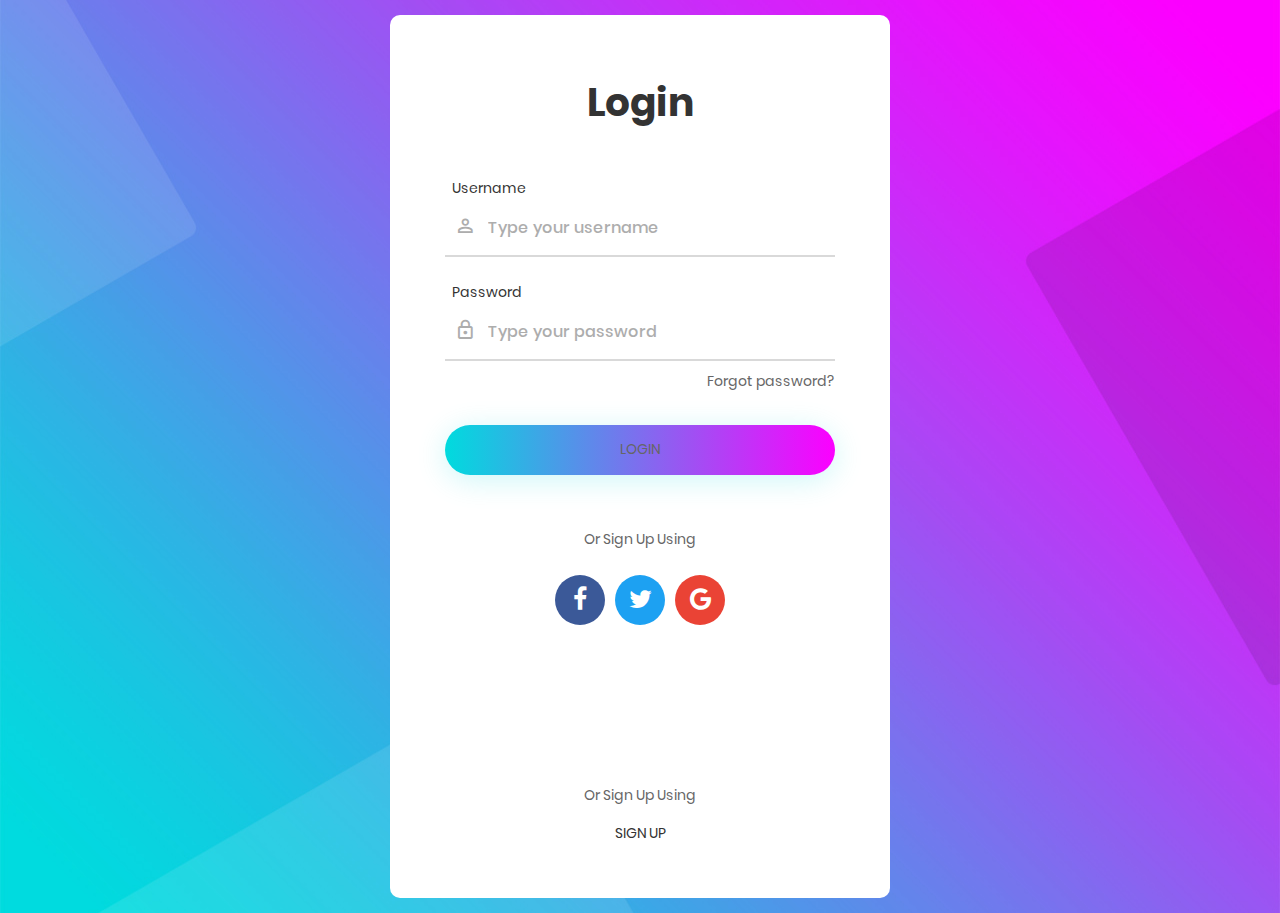
==== commit 994f95f6: "linked pages" ====
--- a/index.html
+++ b/index.html
@@ -5,7 +5,7 @@
 	<meta charset="UTF-8">
 	<meta name="viewport" content="width=device-width, initial-scale=1">
 <!--===============================================================================================-->	
-	<link rel="icon" type="image/png" href="images/icons/favicon.ico"/>
+	<link rel="icon" type="image/png" href="img/icons/favicon.ico"/>
 <!--===============================================================================================-->
 	<link rel="stylesheet" type="text/css" href="vendor/bootstrap/css/bootstrap.min.css">
 <!--===============================================================================================-->
@@ -30,22 +30,22 @@
 <body>
 	
 	<div class="limiter">
-		<div class="container-login100" style="background-image: url('images/bg-01.jpg');">
+		<div class="container-login100" style="background-image: url('img/bg-01.jpg');">
 			<div class="wrap-login100 p-l-55 p-r-55 p-t-65 p-b-54">
-				<form class="login100-form validate-form">
+				<form class="login100-form validate-form" action="homePage.html">
 					<span class="login100-form-title p-b-49">
 						Login
 					</span>
 
 					<div class="wrap-input100 validate-input m-b-23" data-validate = "Username is reauired">
 						<span class="label-input100">Username</span>
-						<input class="input100" type="text" name="username" placeholder="Type your username">
+						<input class="input100" type="text" name="username" placeholder="Type your username" id = "username">
 						<span class="focus-input100" data-symbol="&#xf206;"></span>
 					</div>
 
 					<div class="wrap-input100 validate-input" data-validate="Password is required">
 						<span class="label-input100">Password</span>
-						<input class="input100" type="password" name="pass" placeholder="Type your password">
+						<input class="input100" type="password" name="pass" placeholder="Type your password" id = "password">
 						<span class="focus-input100" data-symbol="&#xf190;"></span>
 					</div>
 					
@@ -58,8 +58,10 @@
 					<div class="container-login100-form-btn">
 						<div class="wrap-login100-form-btn">
 							<div class="login100-form-bgbtn"></div>
-							<button class="login100-form-btn">
+							<button class="login100-form-btn" id = "login_button">
+								<a href="homePage.html">
 								Login
+							</a>
 							</button>
 						</div>
 					</div>
@@ -117,6 +119,7 @@
 	<script src="vendor/countdowntime/countdowntime.js"></script>
 <!--===============================================================================================-->
 	<script src="js/main.js"></script>
+	<script src="js/validateLogin.js"></script>
 
 </body>
 </html>